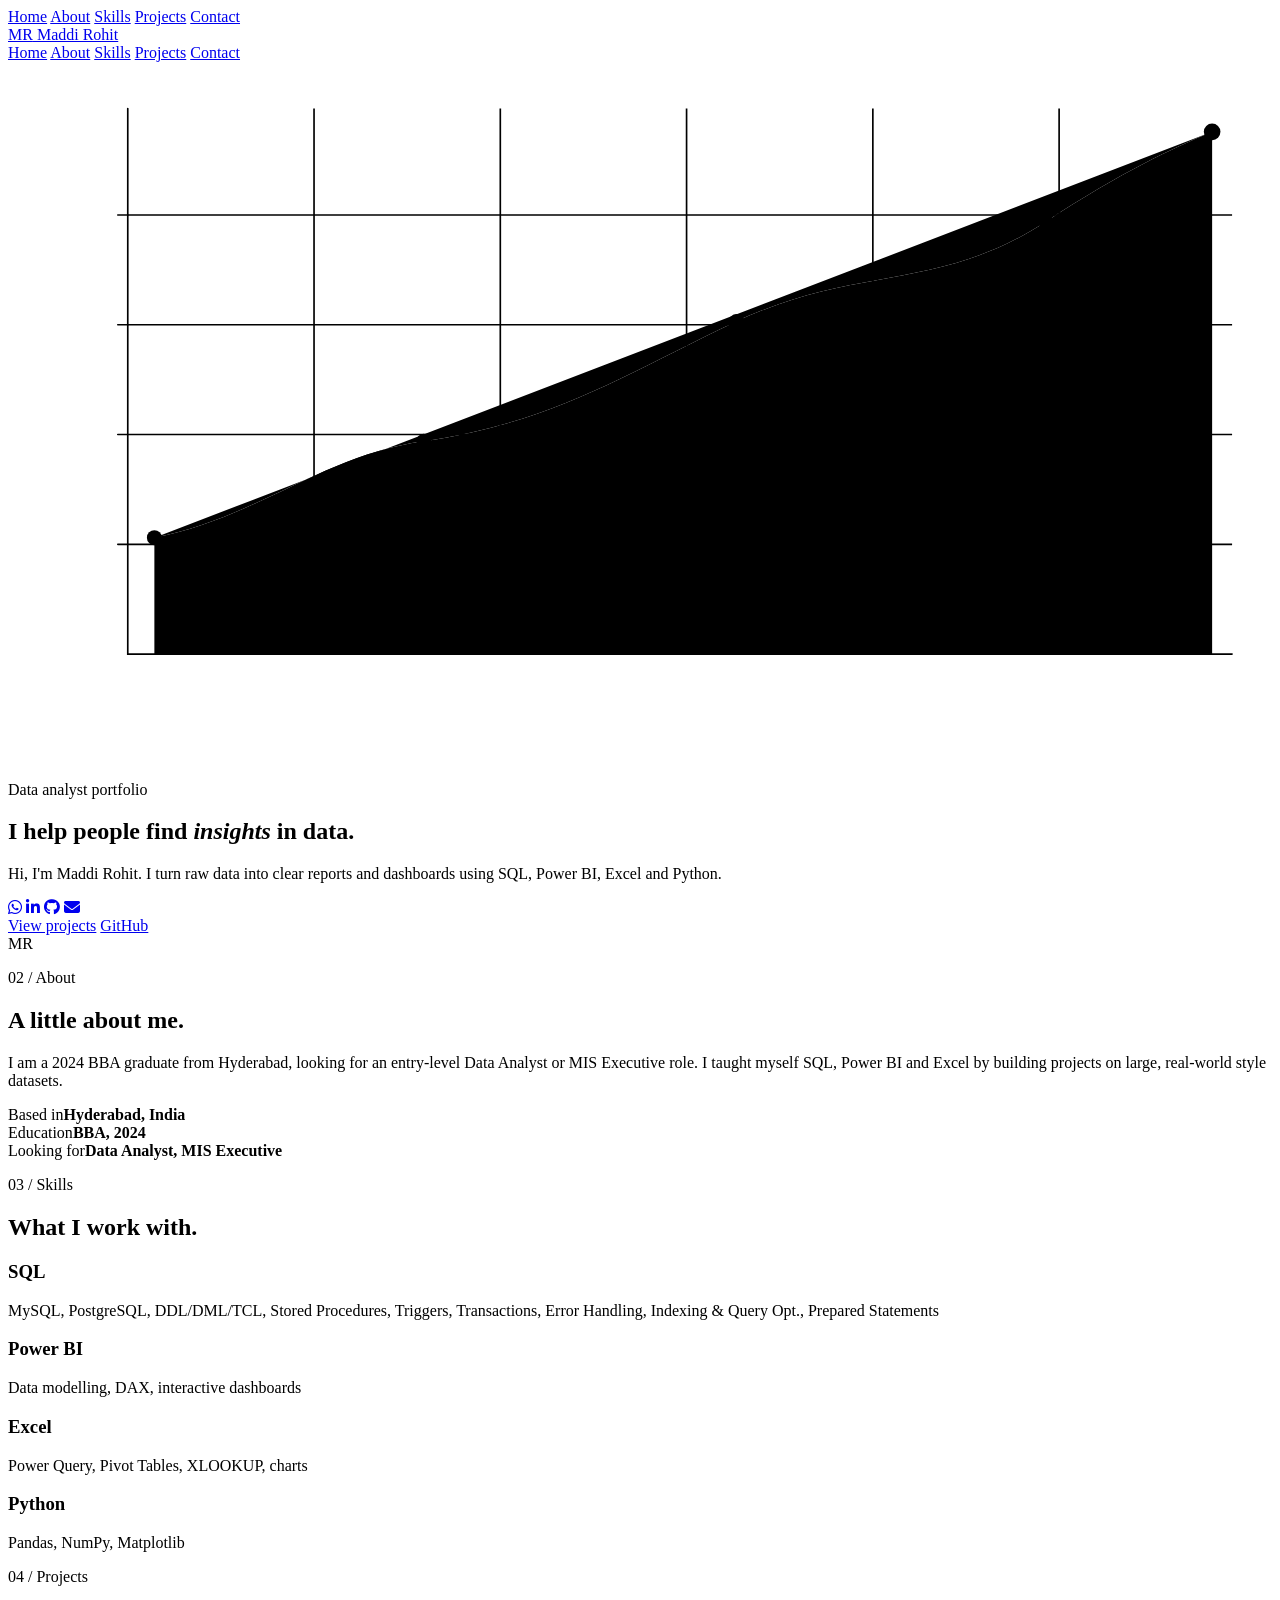
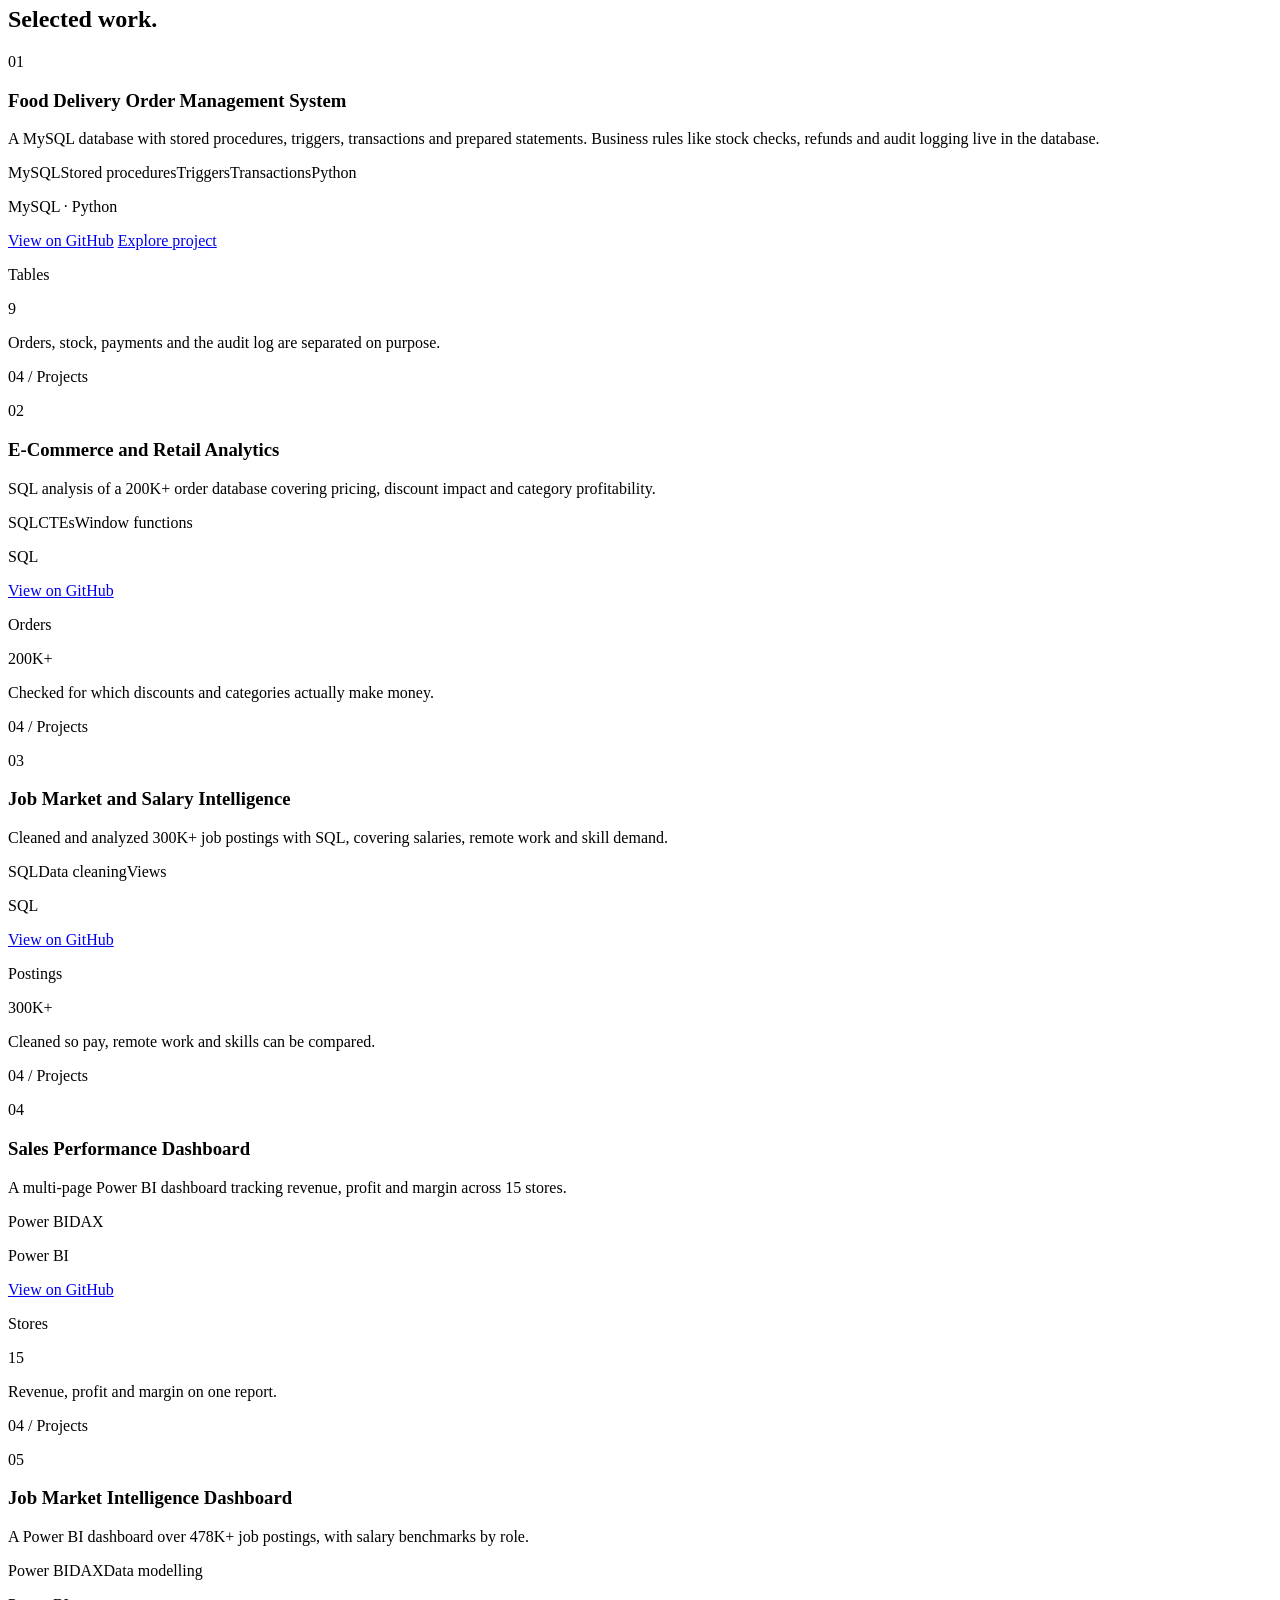
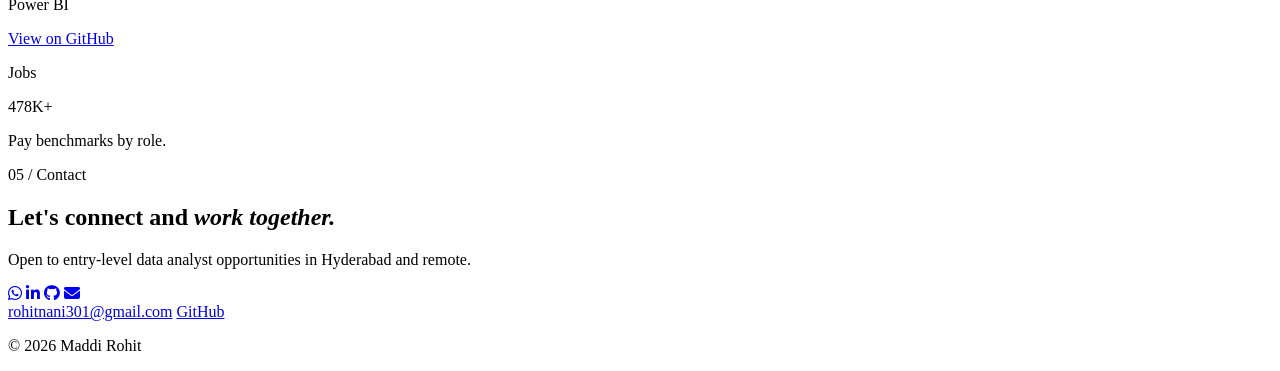
==== index.html @ 1725b799 "Add files via upload" ====
<!DOCTYPE html>
<html lang="en">
<head>
  <meta charset="UTF-8">
  <meta name="viewport" content="width=device-width, initial-scale=1.0">
  <title>Maddi Rohit | Data Analyst</title>
  <meta name="description" content="Portfolio of Maddi Rohit, an entry-level data analyst skilled in SQL, Power BI, Excel and Python.">
  <meta name="theme-color" content="#000000">
  <link rel="preconnect" href="https://fonts.googleapis.com">
  <link rel="preconnect" href="https://fonts.gstatic.com" crossorigin>
  <link href="https://fonts.googleapis.com/css2?family=Fraunces:opsz,wght@9..144,400;9..144,600&family=Inter:wght@400;500;600&family=JetBrains+Mono:wght@400;500&display=swap" rel="stylesheet">
  <link rel="stylesheet" href="https://cdnjs.cloudflare.com/ajax/libs/font-awesome/6.4.0/css/all.min.css">
  <link rel="stylesheet" href="css/style.css">
</head>
<body class="story">

  <div class="progress" id="progress"></div>

  <nav class="side-dots" aria-label="Side Navigation">
    <a href="#home" class="dot-item active"><span class="dot-tooltip">Home</span><span class="dot"></span></a>
    <a href="#about" class="dot-item"><span class="dot-tooltip">About</span><span class="dot"></span></a>
    <a href="#skills" class="dot-item"><span class="dot-tooltip">Skills</span><span class="dot"></span></a>
    <a href="#projects" class="dot-item"><span class="dot-tooltip">Projects</span><span class="dot"></span></a>
    <a href="#contact" class="dot-item"><span class="dot-tooltip">Contact</span><span class="dot"></span></a>
  </nav>

  <header class="site-header">
    <a class="logo" href="#home"><span class="badge">MR</span> Maddi Rohit</a>
    <nav>
      <a href="#home">Home</a>
      <a href="#about">About</a>
      <a href="#skills">Skills</a>
      <a href="#projects">Projects</a>
      <a href="#contact">Contact</a>
    </nav>
  </header>

  <main>

    <section class="section" id="home">
      <div class="content">
        <div class="frame">
   <svg class="home-chart" viewBox="0 0 760 420" preserveAspectRatio="xMaxYMid meet" aria-hidden="true">
  <g class="axis" fill="none" stroke="currentColor" stroke-linecap="round">
    <path d="M72 28V356H736" />
    <path d="M66 92H72M66 158H72M66 224H72M66 290H72" />
  </g>
  <g class="grid" fill="none" stroke="currentColor">
    <path d="M72 92H736M72 158H736M72 224H736M72 290H736" />
    <path d="M184 28V356M296 28V356M408 28V356M520 28V356M632 28V356" />
  </g>
  <g class="plot">
    <path class="area" d="M88 286C150 274 190 236 250 228C330 216 370 188 438 156C510 122 560 138 624 96C670 66 700 52 724 42L724 356H88Z" />
    <path class="line dim" d="M88 318C170 304 230 286 310 260C390 234 450 246 530 206C610 166 670 176 724 148" />
    <path class="line" d="M88 286C150 274 190 236 250 228C330 216 370 188 438 156C510 122 560 138 624 96C670 66 700 52 724 42" />
    <g class="dots">
      <circle cx="88" cy="286" r="4.5" />
      <circle cx="250" cy="228" r="4.5" />
      <circle cx="438" cy="156" r="4.5" />
      <circle cx="624" cy="96" r="4.5" />
      <circle cx="724" cy="42" r="5" />
    </g>
  </g>
</svg>
          <div class="hero">
            <div class="hero-text">
              <p class="pill rise" style="--d:0.1s">Data analyst portfolio</p>
              <h1 class="rise" style="--d:0.25s">I help people find <em>insights</em> in data.</h1>
              <p class="lead rise" style="--d:0.4s">Hi, I'm Maddi Rohit. I turn raw data into clear reports and dashboards using SQL, Power BI, Excel and Python.</p>
              <div class="social-icons-container rise" style="--d:0.46s">
                <a class="social-icon-btn" href="https://wa.me/917675860093" target="_blank" rel="noopener" title="WhatsApp"><i class="fa-brands fa-whatsapp"></i></a>
                <a class="social-icon-btn" href="https://linkedin.com/in/maddi-rohit" target="_blank" rel="noopener" title="LinkedIn"><i class="fa-brands fa-linkedin-in"></i></a>
                <a class="social-icon-btn" href="https://github.com/rohitnani22" target="_blank" rel="noopener" title="GitHub"><i class="fa-brands fa-github"></i></a>
                <a class="social-icon-btn" href="mailto:rohitnani301@gmail.com" title="Email"><i class="fa-solid fa-envelope"></i></a>
              </div>
              <div class="buttons rise" style="--d:0.55s">
                <a class="btn" href="#projects">View projects</a>
                <a class="btn btn-outline" href="https://github.com/rohitnani22" target="_blank" rel="noopener">GitHub</a>
              </div>
            </div>
            <div class="hero-art rise" style="--d:0.4s">
              <div class="ring"></div>
              <div class="avatar">MR</div>
            </div>
          </div>
        </div>
      </div>
    </section>

    <section class="section" id="about">
      <div class="content">
        <div class="frame">
          <p class="label">02 / About</p>
          <h2>A little about me.</h2>
          <p class="about-text">I am a 2024 BBA graduate from Hyderabad, looking for an entry-level Data Analyst or MIS Executive role. I taught myself SQL, Power BI and Excel by building projects on large, real-world style datasets.</p>
          <div class="facts">
            <div class="fact"><span>Based in</span><strong>Hyderabad, India</strong></div>
            <div class="fact"><span>Education</span><strong>BBA, 2024</strong></div>
            <div class="fact"><span>Looking for</span><strong>Data Analyst, MIS Executive</strong></div>
          </div>
        </div>
      </div>
    </section>

    <section class="section" id="skills">
      <div class="content">
        <div class="frame">
          <p class="label">03 / Skills</p>
          <h2>What I work with.</h2>
          <div class="skills-grid">
           <div class="card">
              <h3>SQL</h3>
              <p>MySQL, PostgreSQL, DDL/DML/TCL, Stored Procedures, Triggers, Transactions, Error Handling, Indexing & Query Opt., Prepared Statements</p>
            </div>
            <div class="card">
              <h3>Power BI</h3>
              <p>Data modelling, DAX, interactive dashboards</p>
            </div>
            <div class="card">
              <h3>Excel</h3>
              <p>Power Query, Pivot Tables, XLOOKUP, charts</p>
            </div>
            <div class="card">
              <h3>Python</h3>
              <p>Pandas, NumPy, Matplotlib </p>
            </div>
          </div>
        </div>
      </div>
    </section>
    <section class="section" id="projects" data-nav="projects">
      <div class="content">
        <div class="frame">
          <p class="label">04 / Projects</p>
          <h2>Selected work.</h2>
          <div class="work">
            <article class="project">
              <span class="num">01</span>
              <div class="project-body">
                <h3>Food Delivery Order Management System</h3>
                <p>A MySQL database with stored procedures, triggers, transactions and prepared statements. Business rules like stock checks, refunds and audit logging live in the database.</p>
                <div class="tags"><span>MySQL</span><span>Stored procedures</span><span>Triggers</span><span>Transactions</span><span>Python</span></div>
                <p class="tools">MySQL · Python</p>
                <div class="links">
                  <a class="link-btn" href="https://github.com/rohitnani22/food-delivery-sql" target="_blank" rel="noopener">View on GitHub</a>
                  <a class="link-btn" href="food-delivery.html">Explore project</a>
                </div>
              </div>
            </article>
            <aside class="result">
              <p class="label">Tables</p>
              <p class="stat">9</p>
              <p>Orders, stock, payments and the audit log are separated on purpose.</p>
            </aside>
          </div>
        </div>
      </div>
    </section>

    <section class="section" data-nav="projects">
      <div class="content">
        <div class="frame">
          <p class="label">04 / Projects</p>
          <div class="work">
            <article class="project">
              <span class="num">02</span>
              <div class="project-body">
                <h3>E-Commerce and Retail Analytics</h3>
                <p>SQL analysis of a 200K+ order database covering pricing, discount impact and category profitability.</p>
                <div class="tags"><span>SQL</span><span>CTEs</span><span>Window functions</span></div>
                <p class="tools">SQL</p>
                <div class="links">
                  <a class="link-btn" href="https://github.com/rohitnani22/sql-projects/blob/main/readme1.md" target="_blank" rel="noopener">View on GitHub</a>
                </div>
              </div>
            </article>
            <aside class="result">
              <p class="label">Orders</p>
              <p class="stat">200K+</p>
              <p>Checked for which discounts and categories actually make money.</p>
            </aside>
          </div>
        </div>
      </div>
    </section>

    <section class="section" data-nav="projects">
      <div class="content">
        <div class="frame">
          <p class="label">04 / Projects</p>
          <div class="work">
            <article class="project">
              <span class="num">03</span>
              <div class="project-body">
                <h3>Job Market and Salary Intelligence</h3>
                <p>Cleaned and analyzed 300K+ job postings with SQL, covering salaries, remote work and skill demand.</p>
                <div class="tags"><span>SQL</span><span>Data cleaning</span><span>Views</span></div>
                <p class="tools">SQL</p>
                <div class="links">
                  <a class="link-btn" href="https://github.com/rohitnani22/sql-projects/blob/main/readme1.md#project-3--job-market-sql-analysis" target="_blank" rel="noopener">View on GitHub</a>
                </div>
              </div>
            </article>
            <aside class="result">
              <p class="label">Postings</p>
              <p class="stat">300K+</p>
              <p>Cleaned so pay, remote work and skills can be compared.</p>
            </aside>
          </div>
        </div>
      </div>
    </section>

    <section class="section" data-nav="projects">
      <div class="content">
        <div class="frame">
          <p class="label">04 / Projects</p>
          <div class="work">
            <article class="project">
              <span class="num">04</span>
              <div class="project-body">
                <h3>Sales Performance Dashboard</h3>
                <p>A multi-page Power BI dashboard tracking revenue, profit and margin across 15 stores.</p>
                <div class="tags"><span>Power BI</span><span>DAX</span></div>
                <p class="tools">Power BI</p>
                <div class="links">
                  <a class="link-btn" href="https://github.com/rohitnani22/powerbi-projects/tree/main/retail-sales-dashboard" target="_blank" rel="noopener">View on GitHub</a>
                </div>
              </div>
            </article>
            <aside class="result">
              <p class="label">Stores</p>
              <p class="stat">15</p>
              <p>Revenue, profit and margin on one report.</p>
            </aside>
          </div>
        </div>
      </div>
    </section>

    <section class="section" data-nav="projects">
      <div class="content">
        <div class="frame">
          <p class="label">04 / Projects</p>
          <div class="work">
            <article class="project">
              <span class="num">05</span>
              <div class="project-body">
                <h3>Job Market Intelligence Dashboard</h3>
                <p>A Power BI dashboard over 478K+ job postings, with salary benchmarks by role.</p>
                <div class="tags"><span>Power BI</span><span>DAX</span><span>Data modelling</span></div>
                <p class="tools">Power BI</p>
                <div class="links">
                  <a class="link-btn" href="https://github.com/rohitnani22/powerbi-projects/tree/main/job-market-dashboard" target="_blank" rel="noopener">View on GitHub</a>
                </div>
              </div>
            </article>
            <aside class="result">
              <p class="label">Jobs</p>
              <p class="stat">478K+</p>
              <p>Pay benchmarks by role.</p>
            </aside>
          </div>
        </div>
      </div>
    </section>

    <section class="section" id="contact">
      <div class="content">
        <div class="frame">
          <p class="label">05 / Contact</p>
          <h2 class="big">Let's connect and <em>work together.</em></h2>
          <p class="lead">Open to entry-level data analyst opportunities in Hyderabad and remote.</p>
          <div class="social-icons-container">
            <a class="social-icon-btn" href="https://wa.me/917675860093" target="_blank" rel="noopener" title="WhatsApp"><i class="fa-brands fa-whatsapp"></i></a>
            <a class="social-icon-btn" href="https://linkedin.com/in/maddi-rohit" target="_blank" rel="noopener" title="LinkedIn"><i class="fa-brands fa-linkedin-in"></i></a>
            <a class="social-icon-btn" href="https://github.com/rohitnani22" target="_blank" rel="noopener" title="GitHub"><i class="fa-brands fa-github"></i></a>
            <a class="social-icon-btn" href="mailto:rohitnani301@gmail.com" title="Email"><i class="fa-solid fa-envelope"></i></a>
          </div>
          <div class="buttons">
            <a class="btn" href="mailto:rohitnani301@gmail.com">rohitnani301@gmail.com</a>
            <a class="btn btn-outline" href="https://github.com/rohitnani22" target="_blank" rel="noopener">GitHub</a>
          </div>
          <p class="legal">&copy; 2026 Maddi Rohit</p>
        </div>
      </div>
    </section>

  </main>

  <script src="js/script.js"></script>
</body>
</html>
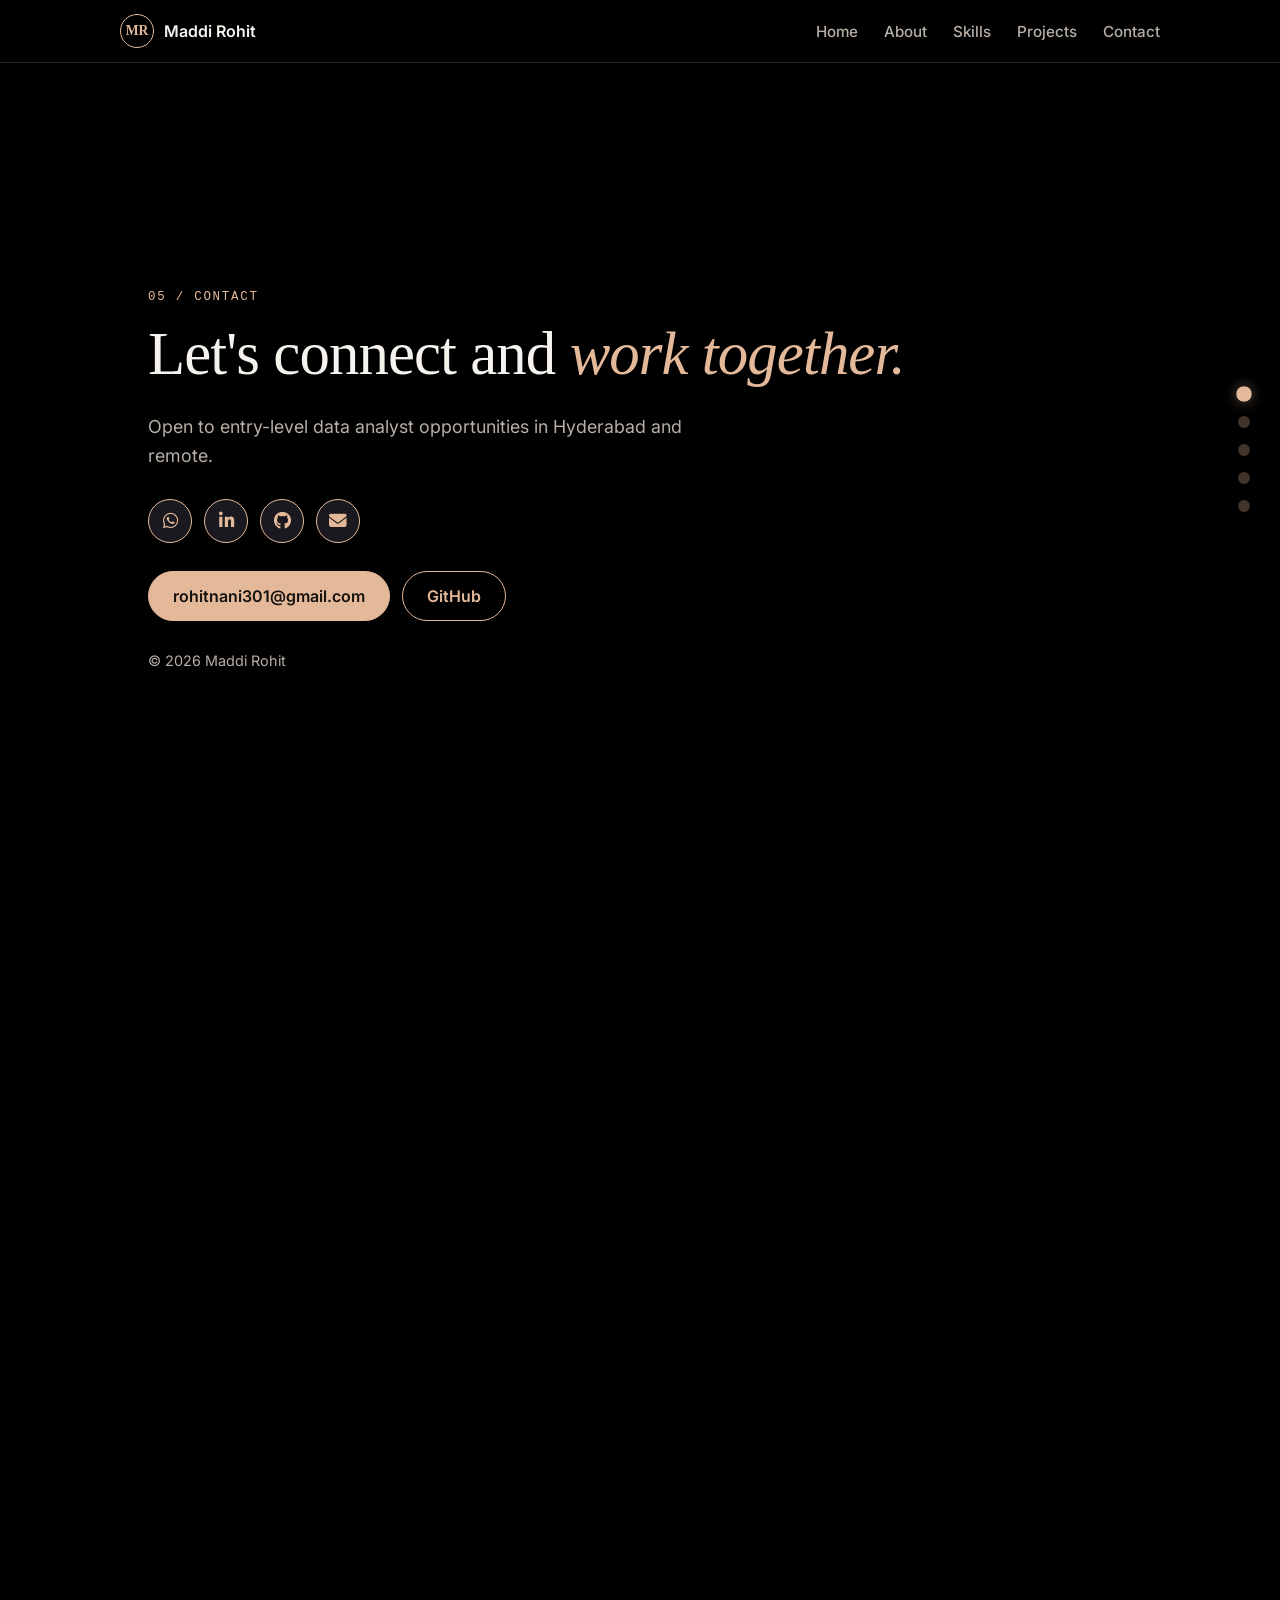
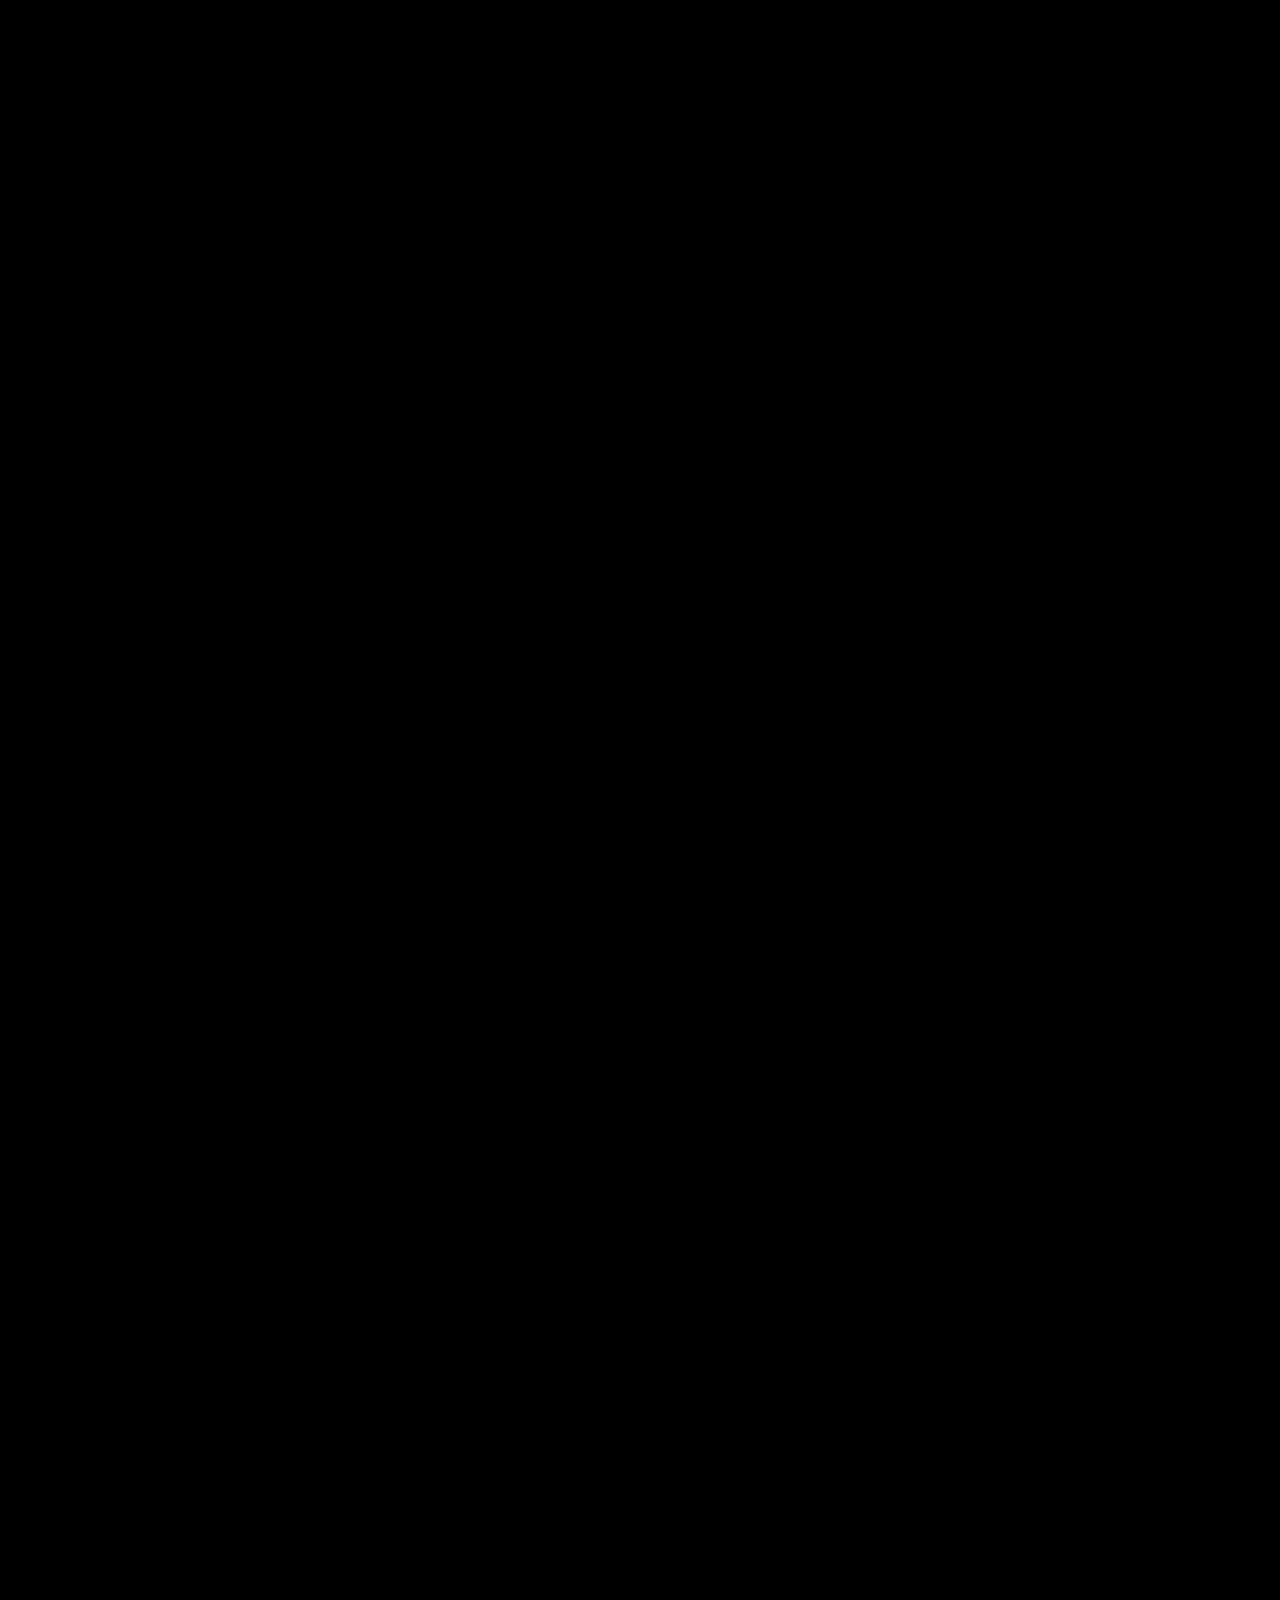
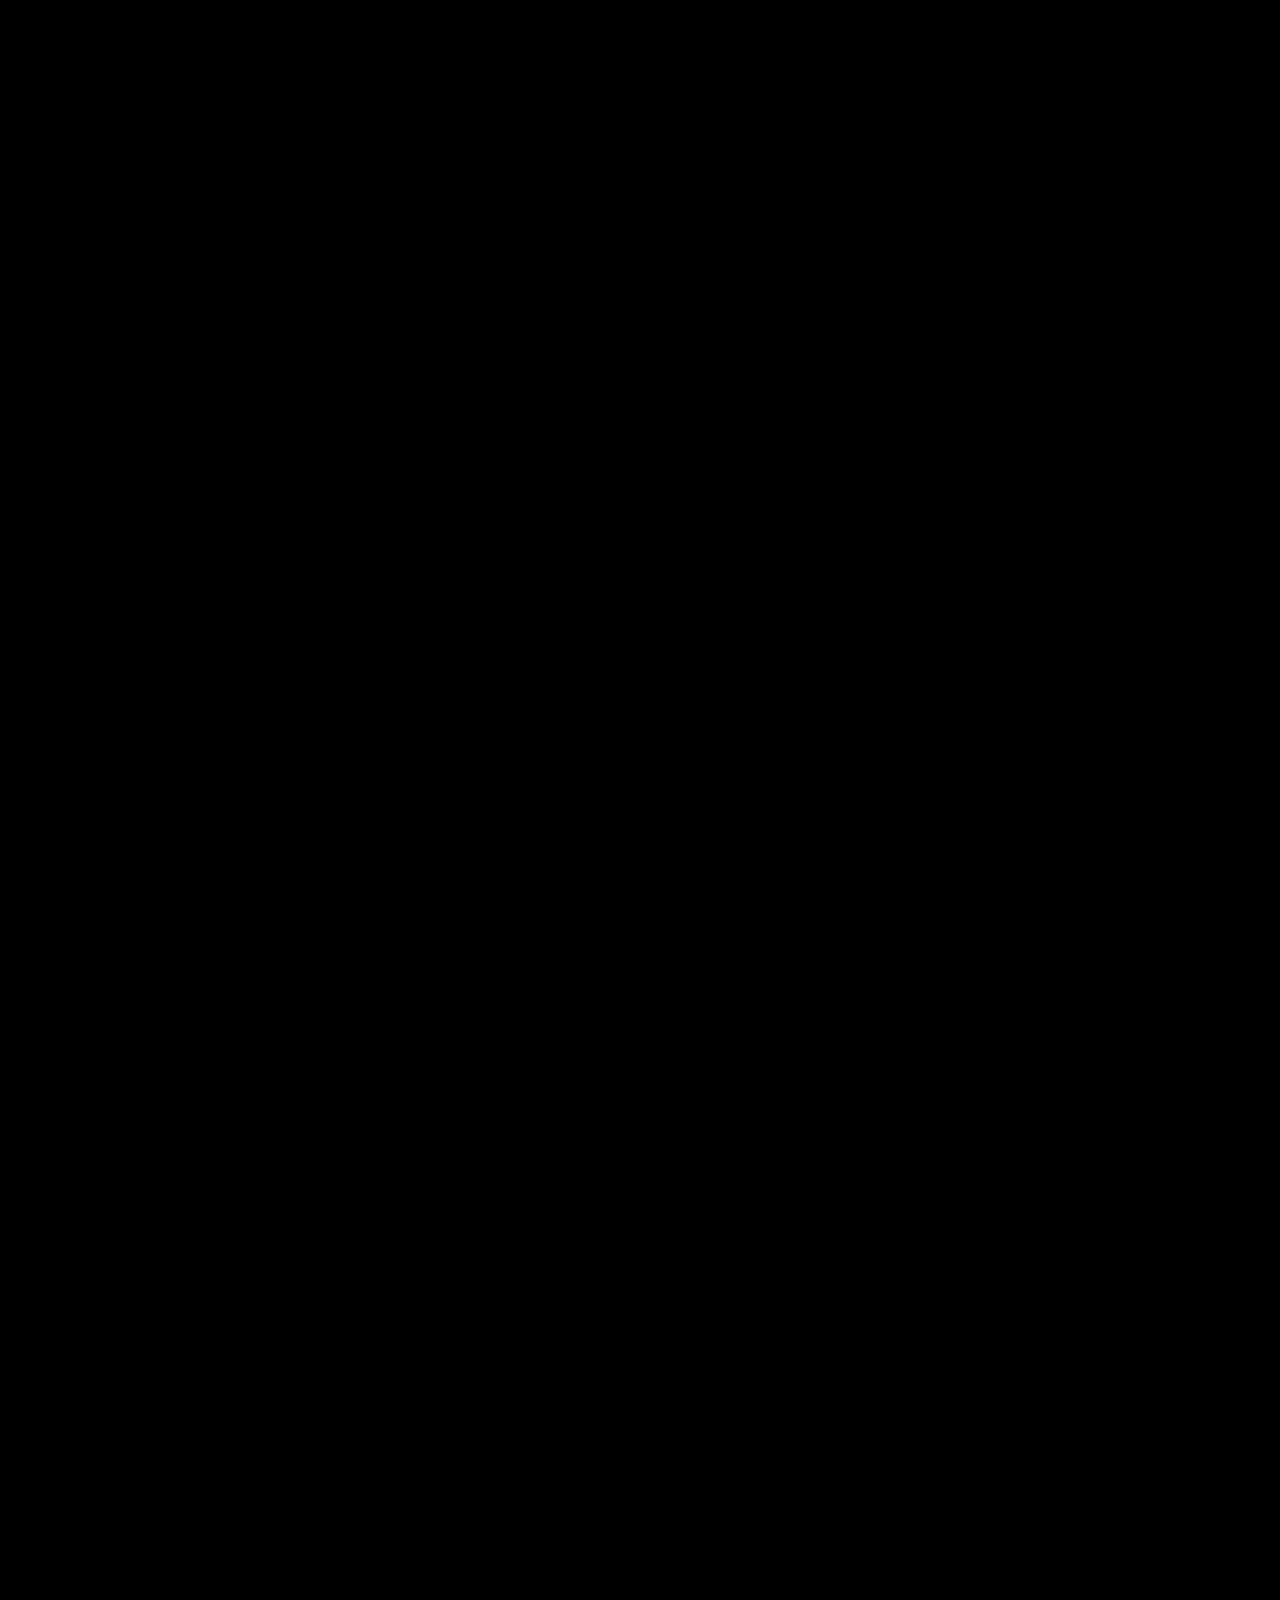
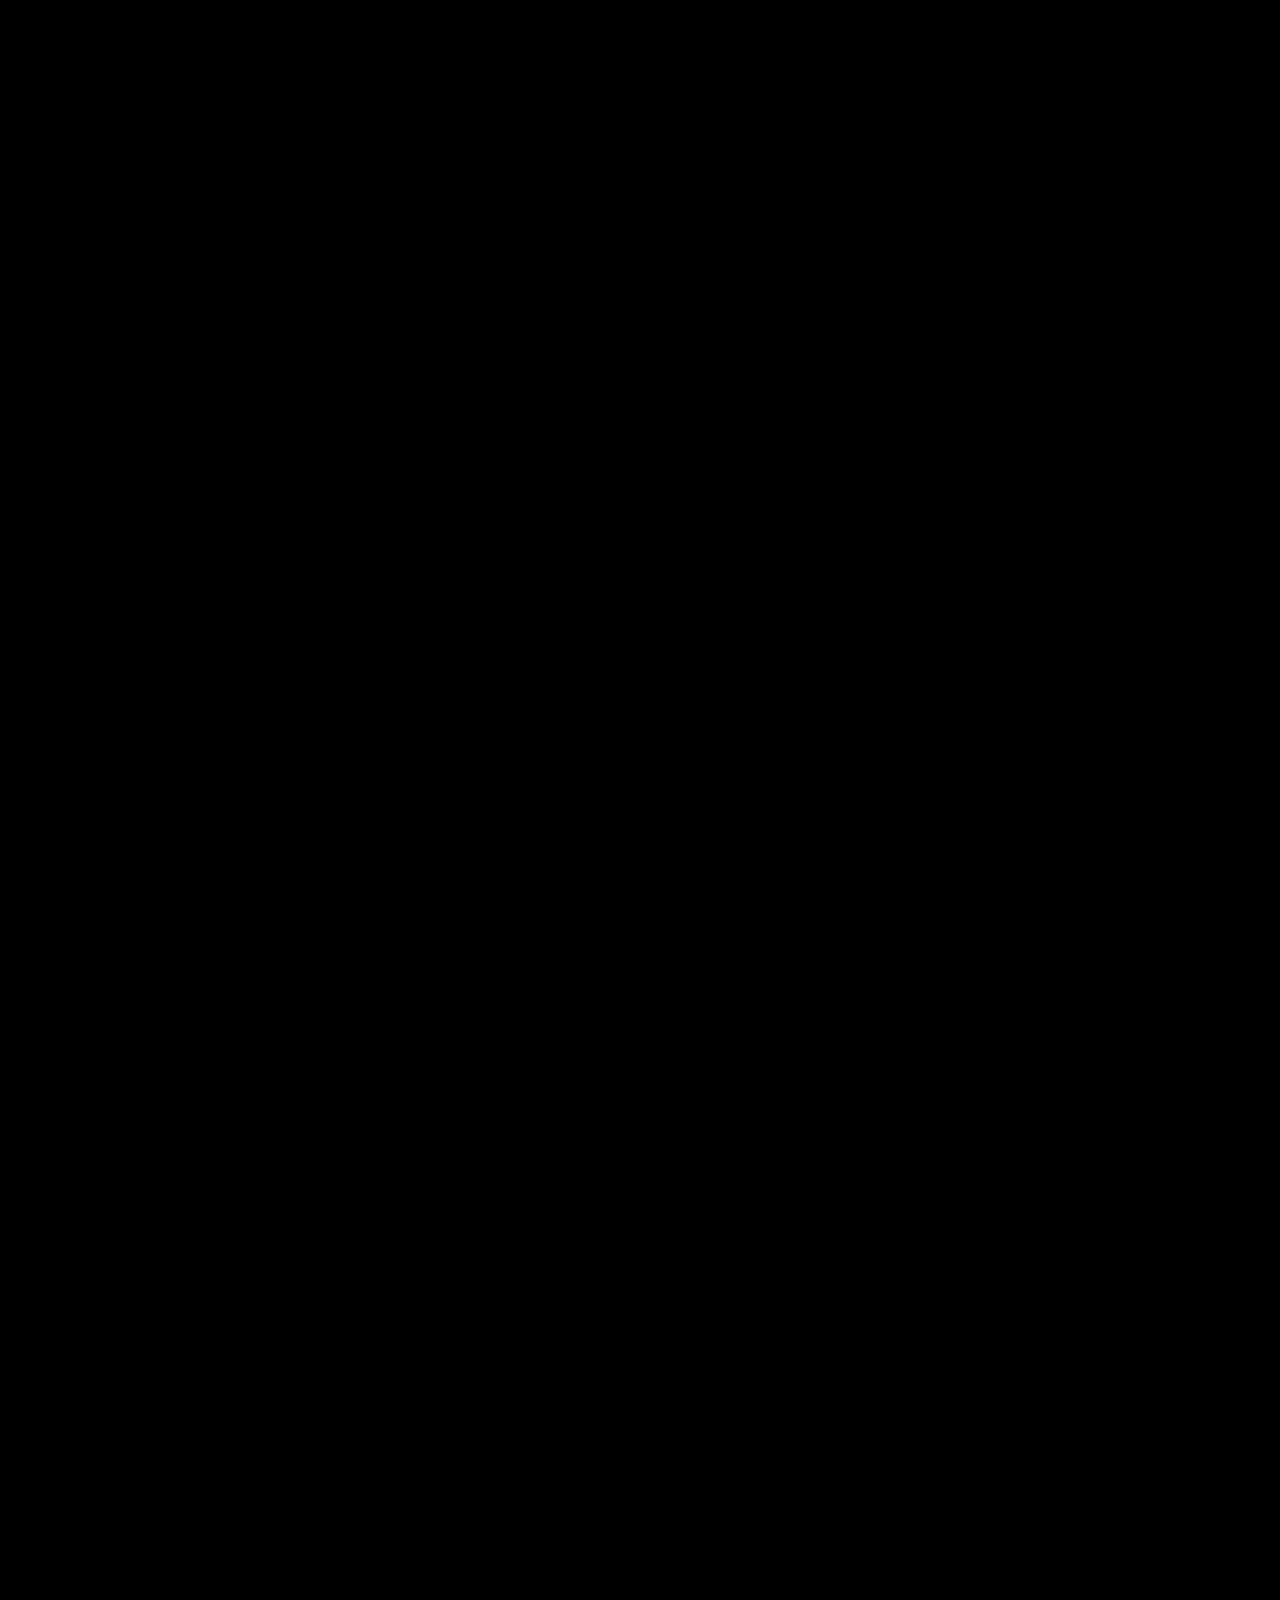
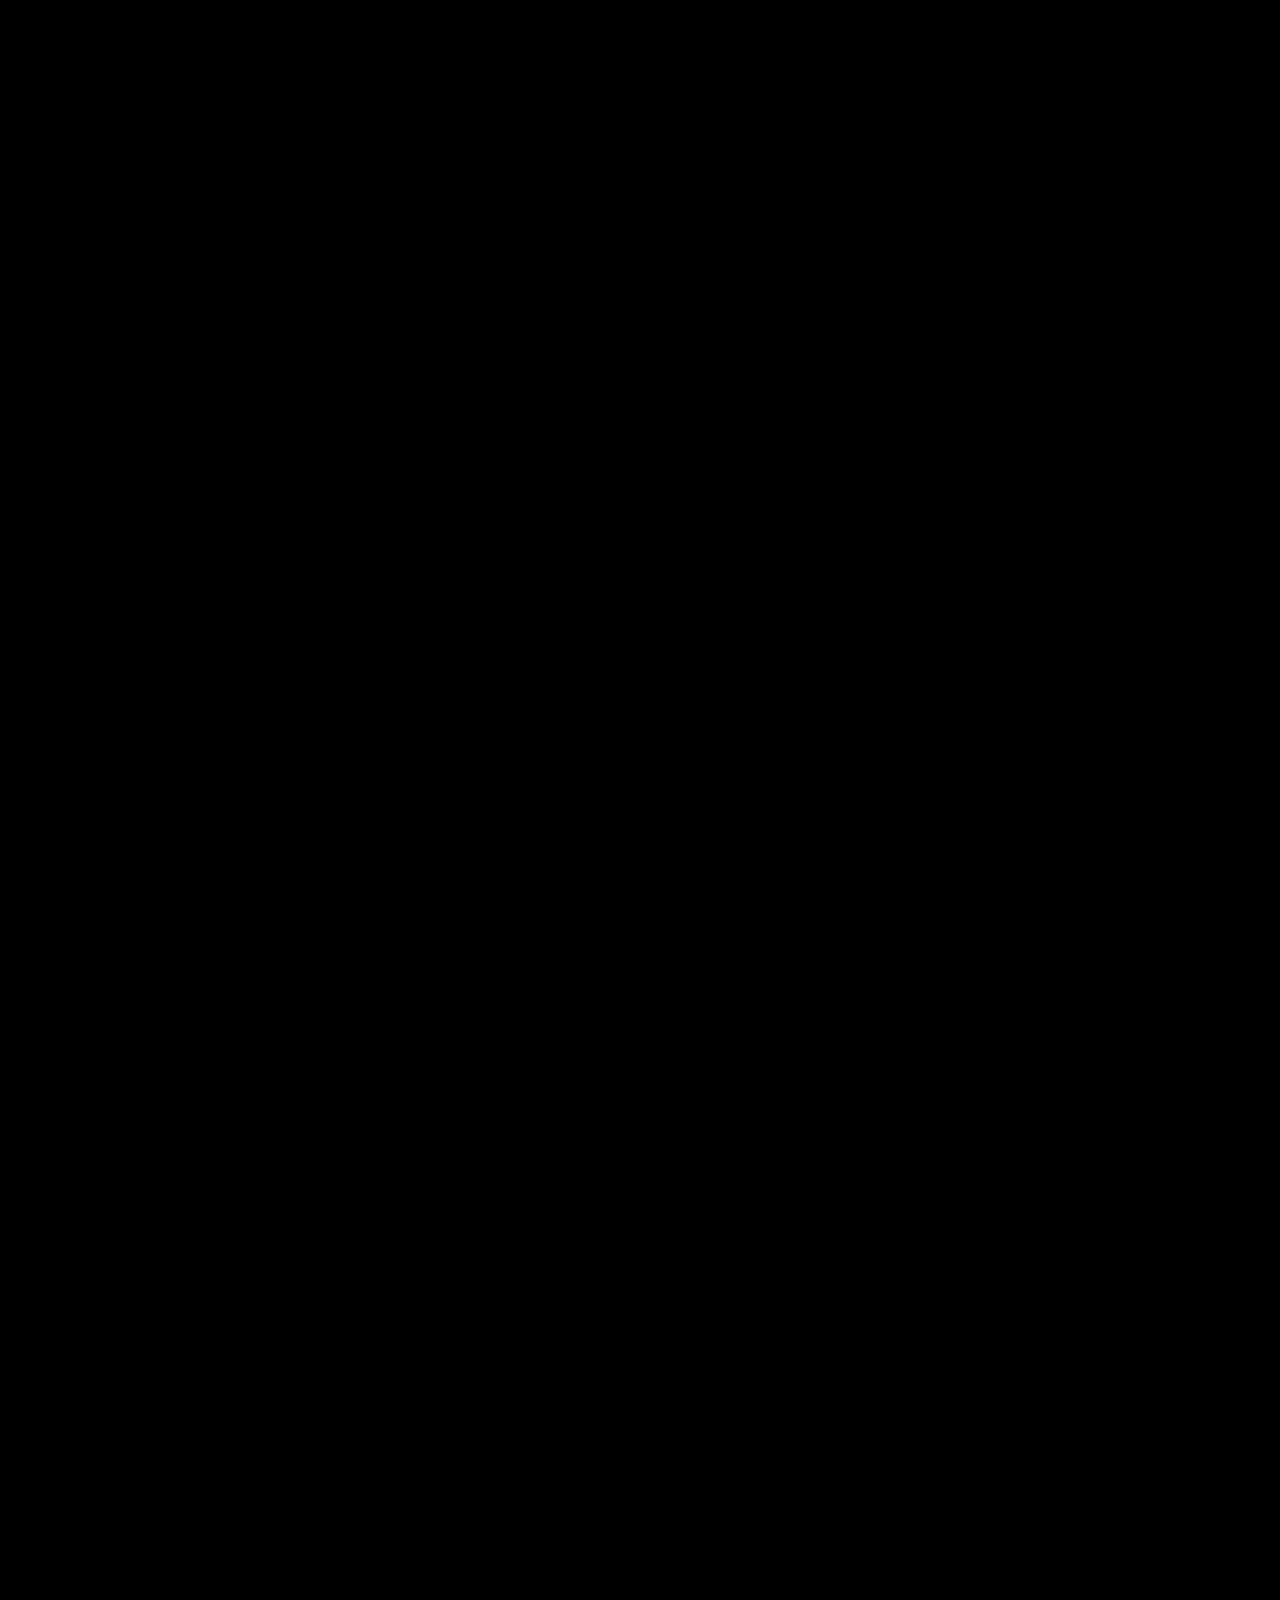
==== commit b78512d1: "Update stylesheet link path in index.html" ====
--- a/index.html
+++ b/index.html
@@ -10,7 +10,7 @@
   <link rel="preconnect" href="https://fonts.gstatic.com" crossorigin>
   <link href="https://fonts.googleapis.com/css2?family=Fraunces:opsz,wght@9..144,400;9..144,600&family=Inter:wght@400;500;600&family=JetBrains+Mono:wght@400;500&display=swap" rel="stylesheet">
   <link rel="stylesheet" href="https://cdnjs.cloudflare.com/ajax/libs/font-awesome/6.4.0/css/all.min.css">
-  <link rel="stylesheet" href="css/style.css">
+  <link rel="stylesheet" href="style.css">
 </head>
 <body class="story">
 
@@ -290,4 +290,4 @@
 
   <script src="js/script.js"></script>
 </body>
-</html>+</html>
--- a/style.css
+++ b/style.css
@@ -0,0 +1,785 @@
+:root {
+  --plum: #000000;
+  --plum-deep: #14110e;
+  --plum-soft: #1a191f;
+  --ink: #f3efe8;
+  --cream: #141318;
+  --peach: #2a2420;
+  --accent: #e4b99a;
+  --text: #f6f3ee;
+  --muted: #b7aea6;
+  --line: rgba(228, 185, 154, 0.18);
+  --serif: "Fraunces", Georgia, "Times New Roman", serif;
+  --sans: "Inter", system-ui, -apple-system, "Segoe UI", Arial, sans-serif;
+  --mono: "JetBrains Mono", ui-monospace, "SFMono-Regular", Consolas, monospace;
+}
+
+* { box-sizing: border-box; }
+
+html {
+  scroll-behavior: smooth;
+  scroll-padding-top: 84px;
+}
+
+body {
+  margin: 0;
+  background: var(--plum);
+  color: var(--text);
+  font-family: var(--sans);
+  line-height: 1.65;
+  overflow-x: hidden;
+}
+
+img, video { max-width: 100%; height: auto; }
+a { color: var(--accent); }
+
+.progress {
+  position: fixed;
+  top: 0;
+  left: 0;
+  z-index: 1000;
+  width: 100%;
+  height: 3px;
+  background: var(--accent);
+  transform: scaleX(0);
+  transform-origin: left;
+}
+
+.side-dots {
+  position: fixed;
+  right: 30px;
+  top: 50%;
+  transform: translateY(-50%);
+  display: flex;
+  flex-direction: column;
+  gap: 16px;
+  z-index: 80;
+}
+
+.dot-item {
+  position: relative;
+  display: flex;
+  align-items: center;
+  justify-content: flex-end;
+  text-decoration: none;
+}
+
+.dot {
+  width: 12px;
+  height: 12px;
+  border-radius: 50%;
+  background: rgba(228, 185, 154, 0.28);
+  transition: all 0.3s ease;
+  border: 2px solid transparent;
+}
+
+.dot-item:hover .dot,
+.dot-item.active .dot {
+  background: var(--accent);
+  transform: scale(1.3);
+  box-shadow: 0 0 10px rgba(228, 185, 154, 0.45);
+}
+
+.dot-tooltip {
+  position: absolute;
+  right: 22px;
+  background: #101014;
+  color: var(--text);
+  padding: 3px 8px;
+  border-radius: 4px;
+  font-family: var(--mono);
+  font-size: 0.72rem;
+  white-space: nowrap;
+  opacity: 0;
+  pointer-events: none;
+  transform: translateX(10px);
+  transition: all 0.3s ease;
+  border: 1px solid var(--line);
+}
+
+.dot-item:hover .dot-tooltip { opacity: 1; transform: translateX(0); }
+
+.site-header {
+  position: sticky;
+  top: 0;
+  z-index: 40;
+  display: flex;
+  flex-wrap: wrap;
+  justify-content: space-between;
+  align-items: center;
+  gap: 8px 24px;
+  padding: 14px max(20px, calc((100% - 1040px) / 2));
+  background: rgba(0, 0, 0, 0.82);
+  backdrop-filter: blur(12px);
+  border-bottom: 1px solid var(--line);
+}
+
+.logo {
+  display: flex;
+  align-items: center;
+  gap: 10px;
+  color: var(--text);
+  font-weight: 600;
+  text-decoration: none;
+}
+
+.badge {
+  display: inline-grid;
+  place-items: center;
+  width: 34px;
+  height: 34px;
+  border: 1.5px solid var(--accent);
+  border-radius: 50%;
+  color: var(--accent);
+  font-family: var(--serif);
+  font-size: 0.85rem;
+}
+
+.site-header nav a {
+  position: relative;
+  margin-left: 22px;
+  padding: 4px 0;
+  color: var(--muted);
+  font-size: 0.95rem;
+  font-weight: 500;
+  text-decoration: none;
+  transition: color 0.25s;
+}
+
+.site-header nav a::after {
+  content: "";
+  position: absolute;
+  left: 0;
+  bottom: 0;
+  width: 100%;
+  height: 1.5px;
+  background: var(--accent);
+  transform: scaleX(0);
+  transform-origin: left;
+  transition: transform 0.3s ease;
+}
+
+.site-header nav a:hover,
+.site-header nav a.active { color: var(--text); }
+
+.site-header nav a:hover::after,
+.site-header nav a.active::after { transform: scaleX(1); }
+
+main {
+  max-width: 1040px;
+  margin: 0 auto;
+  padding: 0 20px;
+}
+
+section { padding: 80px 0; }
+
+footer {
+  padding: 36px 20px;
+  border-top: 1px solid var(--line);
+  color: var(--muted);
+  text-align: center;
+  font-size: 0.9rem;
+}
+
+h1, h2, h3 {
+  font-family: var(--serif);
+  font-weight: 400;
+  letter-spacing: -0.015em;
+}
+
+h1 {
+  margin: 0 0 20px;
+  font-size: clamp(2.4rem, 6.5vw, 4.4rem);
+  line-height: 1.06;
+}
+
+h2 {
+  margin: 0 0 24px;
+  font-size: clamp(1.9rem, 4.5vw, 2.8rem);
+  line-height: 1.12;
+}
+
+h2.big { font-size: clamp(2.2rem, 6vw, 3.8rem); }
+h3 { margin: 0 0 8px; font-size: 1.35rem; }
+em { font-style: italic; color: var(--accent); }
+
+.label {
+  margin: 0 0 12px;
+  color: var(--accent);
+  font-family: var(--mono);
+  font-size: 0.78rem;
+  letter-spacing: 0.14em;
+  text-transform: uppercase;
+}
+
+.lead {
+  max-width: 34rem;
+  margin: 0 0 8px;
+  color: var(--muted);
+  font-size: 1.12rem;
+}
+
+.about-text {
+  max-width: 44rem;
+  color: var(--muted);
+  font-size: 1.08rem;
+}
+
+.legal {
+  margin: 28px 0 0;
+  color: var(--muted);
+  font-size: 0.9rem;
+}
+
+.hero {
+  display: grid;
+  grid-template-columns: 1.4fr 1fr;
+  align-items: center;
+  gap: 40px;
+}
+
+.pill {
+  display: inline-block;
+  margin: 0 0 20px;
+  padding: 6px 14px;
+  border: 1.5px solid var(--accent);
+  border-radius: 999px;
+  color: var(--accent);
+  font-family: var(--mono);
+  font-size: 0.78rem;
+  letter-spacing: 0.1em;
+  text-transform: uppercase;
+}
+
+.buttons {
+  display: flex;
+  flex-wrap: wrap;
+  gap: 12px;
+  margin-top: 28px;
+}
+
+.btn {
+  position: relative;
+  display: inline-block;
+  overflow: hidden;
+  padding: 11px 24px;
+  border: 1.5px solid var(--accent);
+  border-radius: 999px;
+  background: var(--accent);
+  color: var(--plum-deep);
+  font-weight: 600;
+  text-decoration: none;
+  z-index: 1;
+  transition: transform 0.25s, background 0.25s, color 0.25s;
+}
+
+.btn::before,
+.btn::after {
+  content: "";
+  position: absolute;
+  left: 0;
+  width: 0;
+  height: 2px;
+  background: var(--plum-deep);
+  pointer-events: none;
+  transition: width 0.35s ease;
+}
+
+.btn::before { top: 0; }
+.btn::after { bottom: 0; }
+.btn:hover { transform: translateY(-3px); background: #f3e6da; }
+.btn:hover::before,
+.btn:hover::after { width: 100%; }
+
+.btn-outline {
+  background: linear-gradient(var(--accent), var(--accent)) no-repeat left / 0% 100%;
+  color: var(--accent);
+  transition: background-size 0.35s ease, color 0.35s ease, transform 0.25s;
+}
+
+.btn-outline::before,
+.btn-outline::after { background: var(--accent); }
+
+.btn-outline:hover {
+  background: linear-gradient(var(--accent), var(--accent)) no-repeat left / 100% 100%;
+  color: var(--plum-deep);
+}
+
+.btn-outline:hover::before,
+.btn-outline:hover::after { background: var(--plum-deep); }
+
+.social-icons-container {
+  display: flex;
+  gap: 12px;
+  margin-top: 20px;
+}
+
+.social-icon-btn {
+  display: grid;
+  place-items: center;
+  width: 44px;
+  height: 44px;
+  border: 1.5px solid var(--accent);
+  border-radius: 50%;
+  background: var(--plum-soft);
+  color: var(--accent);
+  font-size: 1.1rem;
+  text-decoration: none;
+  transition: transform 0.25s, background 0.25s, color 0.25s, box-shadow 0.25s;
+}
+
+.social-icon-btn:hover {
+  transform: translateY(-3px);
+  background: var(--accent);
+  color: var(--plum-deep);
+  box-shadow: 0 10px 20px rgba(0, 0, 0, 0.25);
+}
+
+.hero-art {
+  position: relative;
+  display: grid;
+  place-items: center;
+  min-height: 260px;
+}
+
+.ring {
+  position: absolute;
+  width: 250px;
+  height: 250px;
+  border: 1.5px dashed var(--accent);
+  border-radius: 50%;
+  opacity: 0.55;
+  animation: spin 40s linear infinite;
+}
+
+.avatar {
+  display: grid;
+  place-items: center;
+  width: 190px;
+  height: 190px;
+  border: 1.5px solid var(--accent);
+  border-radius: 50%;
+  background: radial-gradient(circle at 35% 30%, #2a2420, #0e0d11 70%);
+  color: var(--accent);
+  font-family: var(--serif);
+  font-size: 3.6rem;
+  box-shadow: 0 24px 50px rgba(0, 0, 0, 0.35);
+  animation: float 6s ease-in-out infinite;
+}
+
+.facts {
+  display: grid;
+  grid-template-columns: repeat(auto-fit, minmax(180px, 1fr));
+  gap: 16px;
+  margin-top: 28px;
+}
+
+.fact { padding: 16px 0; border-top: 1px solid var(--line); }
+
+.fact span {
+  display: block;
+  color: var(--accent);
+  font-family: var(--mono);
+  font-size: 0.74rem;
+  letter-spacing: 0.12em;
+  text-transform: uppercase;
+}
+
+.fact strong { font-weight: 500; }
+
+.skills-grid {
+  display: grid;
+  grid-template-columns: repeat(auto-fit, minmax(200px, 1fr));
+  gap: 16px;
+}
+
+.card {
+  padding: 18px;
+  border: 1px solid var(--line);
+  border-radius: 18px;
+  background: var(--plum-soft);
+  transition: transform 0.3s ease, border-color 0.3s, box-shadow 0.3s;
+}
+
+.card:hover {
+  transform: translateY(-6px);
+  border-color: var(--accent);
+  box-shadow: 0 18px 40px rgba(0, 0, 0, 0.28);
+}
+
+.card p { margin: 0; color: var(--muted); font-size: 0.95rem; }
+
+.project {
+  display: grid;
+  grid-template-columns: 72px 1fr;
+  gap: 20px;
+  margin: 0;
+  padding: 28px;
+  border: 1px solid var(--line);
+  border-radius: 22px;
+  background: var(--cream);
+  color: var(--text);
+  transition: transform 0.3s ease, box-shadow 0.3s ease, border-color 0.3s;
+}
+
+.project:hover {
+  transform: translateY(-5px);
+  border-color: var(--accent);
+  box-shadow: 0 22px 48px rgba(0, 0, 0, 0.35);
+}
+
+.num {
+  color: rgba(228, 185, 154, 0.35);
+  font-family: var(--serif);
+  font-size: 3rem;
+  line-height: 1;
+}
+
+.project h3,
+.project p,
+.project em { color: var(--text); }
+.project p { margin: 0 0 12px; }
+.project em { color: var(--accent); }
+
+.tags { display: flex; flex-wrap: wrap; gap: 8px; }
+
+.tags span {
+  padding: 4px 12px;
+  border-radius: 999px;
+  background: var(--peach);
+  color: var(--accent);
+  font-family: var(--mono);
+  font-size: 0.74rem;
+}
+
+.links {
+  display: flex;
+  flex-wrap: wrap;
+  gap: 10px;
+  margin-top: 14px;
+}
+
+.link-btn {
+  display: inline-block;
+  padding: 8px 18px;
+  border: 1.5px solid var(--accent);
+  border-radius: 999px;
+  color: var(--accent);
+  font-size: 0.92rem;
+  font-weight: 600;
+  text-decoration: none;
+  transition: background 0.25s, color 0.25s;
+}
+
+.link-btn:hover { background: var(--accent); color: var(--plum-deep); }
+
+.back {
+  display: inline-block;
+  margin-bottom: 18px;
+  color: var(--accent);
+  font-family: var(--mono);
+  font-size: 0.78rem;
+  letter-spacing: 0.08em;
+  text-transform: uppercase;
+  text-decoration: none;
+}
+
+section.page-intro { padding: 36px 0 12px; }
+section.detail { padding: 12px 0 20px; }
+
+.detail-block {
+  padding: 28px;
+  border: 1px solid var(--line);
+  border-radius: 22px;
+  background: var(--cream);
+  color: var(--text);
+}
+
+.detail-block h2 { margin-bottom: 16px; color: var(--text); }
+.detail-block .label { color: var(--accent); }
+
+.erd-doc { overflow-x: auto; color: var(--text); }
+.erd-doc h2,
+.erd-doc h3,
+.erd-doc h4 { color: var(--text); margin: 1.1em 0 0.4em; }
+.erd-doc p { margin: 0 0 12px; }
+.erd-doc ul { margin: 0 0 12px; padding-left: 1.2em; }
+.erd-doc a { color: var(--accent); }
+.erd-doc code {
+  padding: 1px 5px;
+  border-radius: 6px;
+  background: var(--peach);
+  color: var(--accent);
+  font-family: var(--mono);
+  font-size: 0.84em;
+}
+.erd-doc pre {
+  overflow-x: auto;
+  padding: 16px;
+  border-radius: 12px;
+  background: #070708;
+  color: var(--text);
+}
+.erd-doc pre code { padding: 0; background: none; color: inherit; }
+.erd-doc table { width: 100%; border-collapse: collapse; font-size: 0.92rem; }
+.erd-doc th,
+.erd-doc td {
+  padding: 8px 10px;
+  border-bottom: 1px solid var(--line);
+  text-align: left;
+  vertical-align: top;
+}
+.erd-doc img,
+.erd-doc .mermaid { display: block; max-width: 100%; }
+.erd-doc .mermaid { display: flex; justify-content: center; }
+
+figcaption { margin-top: 8px; color: var(--muted); font-size: 0.85rem; }
+
+.demo-grid video,
+video.demo {
+  display: block;
+  width: 100%;
+  border: 0;
+  border-radius: 12px;
+  background: #120d10;
+}
+
+.rise {
+  opacity: 0;
+  animation: rise 0.8s ease forwards;
+  animation-delay: var(--d, 0s);
+}
+
+.js .reveal {
+  opacity: 0;
+  transform: translateY(26px);
+  transition: opacity 0.7s ease, transform 0.7s ease;
+  transition-delay: var(--d, 0s);
+}
+
+.js .reveal.visible { opacity: 1; transform: none; }
+.js .card.reveal.visible:hover { transform: translateY(-6px); }
+.js .project.reveal.visible:hover { transform: translateY(-5px); }
+
+@keyframes rise {
+  from { opacity: 0; transform: translateY(26px); }
+  to { opacity: 1; transform: none; }
+}
+
+@keyframes float {
+  0%, 100% { transform: translateY(0); }
+  50% { transform: translateY(-12px); }
+}
+
+@keyframes spin { to { transform: rotate(360deg); } }
+
+@keyframes blink {
+  0%, 100% {
+    filter: blur(0.5rem) contrast(4);
+    opacity: 0;
+    visibility: hidden;
+  }
+  50% {
+    filter: blur(0) contrast(1);
+    opacity: 1;
+    visibility: visible;
+  }
+}
+
+@keyframes blink-first {
+  0%, 45% {
+    filter: blur(0) contrast(1);
+    opacity: 1;
+    visibility: visible;
+  }
+  100% {
+    filter: blur(0.5rem) contrast(4);
+    opacity: 0;
+    visibility: hidden;
+  }
+}
+
+@keyframes blink-last {
+  0% {
+    filter: blur(0.5rem) contrast(4);
+    opacity: 0;
+    visibility: hidden;
+  }
+  55%, 100% {
+    filter: blur(0) contrast(1);
+    opacity: 1;
+    visibility: visible;
+  }
+}
+
+html:has(body.story) {
+  scroll-snap-type: y mandatory;
+  scroll-padding-top: 0;
+}
+
+body.story main {
+  max-width: none;
+  padding: 0;
+}
+
+body.story .site-header {
+  position: fixed;
+  top: 0;
+  left: 0;
+  right: 0;
+}
+
+body.story .section {
+  height: 100dvh;
+  padding: 0;
+  scroll-snap-align: start;
+  scroll-snap-stop: always;
+  view-timeline: --section;
+}
+
+body.story .content {
+  position: fixed;
+  inset: 0;
+  z-index: 1;
+  overflow: auto;
+  background: #000000;
+  animation: blink ease-in-out both;
+  animation-timeline: --section;
+}
+
+body.story .section:first-child .content { animation-name: blink-first; }
+body.story .section:last-child .content { animation-name: blink-last; }
+
+body.story .frame {
+  height: 100%;
+  max-width: 1040px;
+  margin: 0 auto;
+  padding: 96px 78px 36px 28px;
+  display: flex;
+  flex-direction: column;
+  justify-content: center;
+}
+
+@media (max-width: 760px) {
+  .hero { grid-template-columns: 1fr; }
+  .hero-art { order: -1; min-height: 210px; }
+  .ring { width: 200px; height: 200px; }
+  .avatar { width: 148px; height: 148px; font-size: 2.7rem; }
+  .project { grid-template-columns: 1fr; gap: 6px; padding: 22px; }
+  .site-header nav a { margin-left: 14px; font-size: 0.88rem; }
+  section { padding: 56px 0; }
+  .side-dots { display: none; }
+  body.story .frame { padding: 88px 20px 28px; }
+}
+
+@supports not (animation-timeline: view()) {
+  html:has(body.story) { scroll-snap-type: none; }
+  body.story .section { height: auto; padding: 72px 0; }
+  body.story .content {
+    position: static;
+    overflow: visible;
+    animation: none;
+    opacity: 1;
+    filter: none;
+    visibility: visible;
+  }
+}
+
+@media (prefers-reduced-motion: reduce) {
+  html { scroll-behavior: auto; }
+  html:has(body.story) { scroll-snap-type: none; }
+  *, *::before, *::after { animation: none !important; transition: none !important; }
+  .rise, .js .reveal { opacity: 1; transform: none; }
+  body.story .section { height: auto; padding: 72px 0; }
+  body.story .content {
+    position: static;
+    overflow: visible;
+    opacity: 1;
+    filter: none;
+    visibility: visible;
+  }
+}
+.work {
+  display: grid;
+  grid-template-columns: 1.2fr 0.8fr;
+  gap: 36px;
+  align-items: center;
+}
+
+.result .label { margin-bottom: 8px; }
+
+.stat {
+  margin: 0;
+  font-family: var(--serif);
+  font-weight: 400;
+  font-size: clamp(4.4rem, 9vw, 7.2rem);
+  line-height: 0.88;
+  letter-spacing: -0.04em;
+  color: var(--accent);
+}
+
+.result p:last-child {
+  max-width: 16rem;
+  margin: 12px 0 0;
+  color: var(--muted);
+}
+
+.tools {
+  margin: 12px 0 0;
+  color: var(--muted);
+  font-family: var(--mono);
+  font-size: 0.74rem;
+  letter-spacing: 0.08em;
+  text-transform: uppercase;
+}
+
+@media (max-width: 760px) {
+  .work { grid-template-columns: 1fr; gap: 18px; }
+  .stat { font-size: 4.2rem; }
+}
+body.story #home .frame { position: relative; }
+
+body.story #home .frame { position: relative; }
+
+.home-chart {
+  position: absolute;
+  right: 0;
+  top: 54%;
+  width: min(520px, 46%);
+  height: auto;
+  color: var(--accent);
+  transform: translateY(-46%);
+  pointer-events: none;
+}
+
+.home-chart .axis { stroke-width: 1.75; opacity: 0.75; }
+.home-chart .grid { stroke-width: 1; opacity: 0.28; }
+
+.home-chart .plot { clip-path: inset(100% 0 0 0); }
+.home-chart.is-in .plot {
+  animation: climb 1.25s cubic-bezier(0.16, 1, 0.3, 1) forwards;
+}
+
+.home-chart .area { fill: currentColor; opacity: 0.14; }
+.home-chart .line {
+  fill: none;
+  stroke: currentColor;
+  stroke-width: 3;
+  stroke-linecap: round;
+  stroke-linejoin: round;
+}
+.home-chart .dim { stroke-width: 2; opacity: 0.45; }
+.home-chart .dots { fill: currentColor; }
+
+@keyframes climb {
+  from { clip-path: inset(100% 0 0 0); }
+  to { clip-path: inset(0 0 0 0); }
+}
+
+@media (max-width: 760px) {
+  .home-chart { display: none; }
+}
+
+@media (prefers-reduced-motion: reduce) {
+  .home-chart .plot { clip-path: none; }
+}
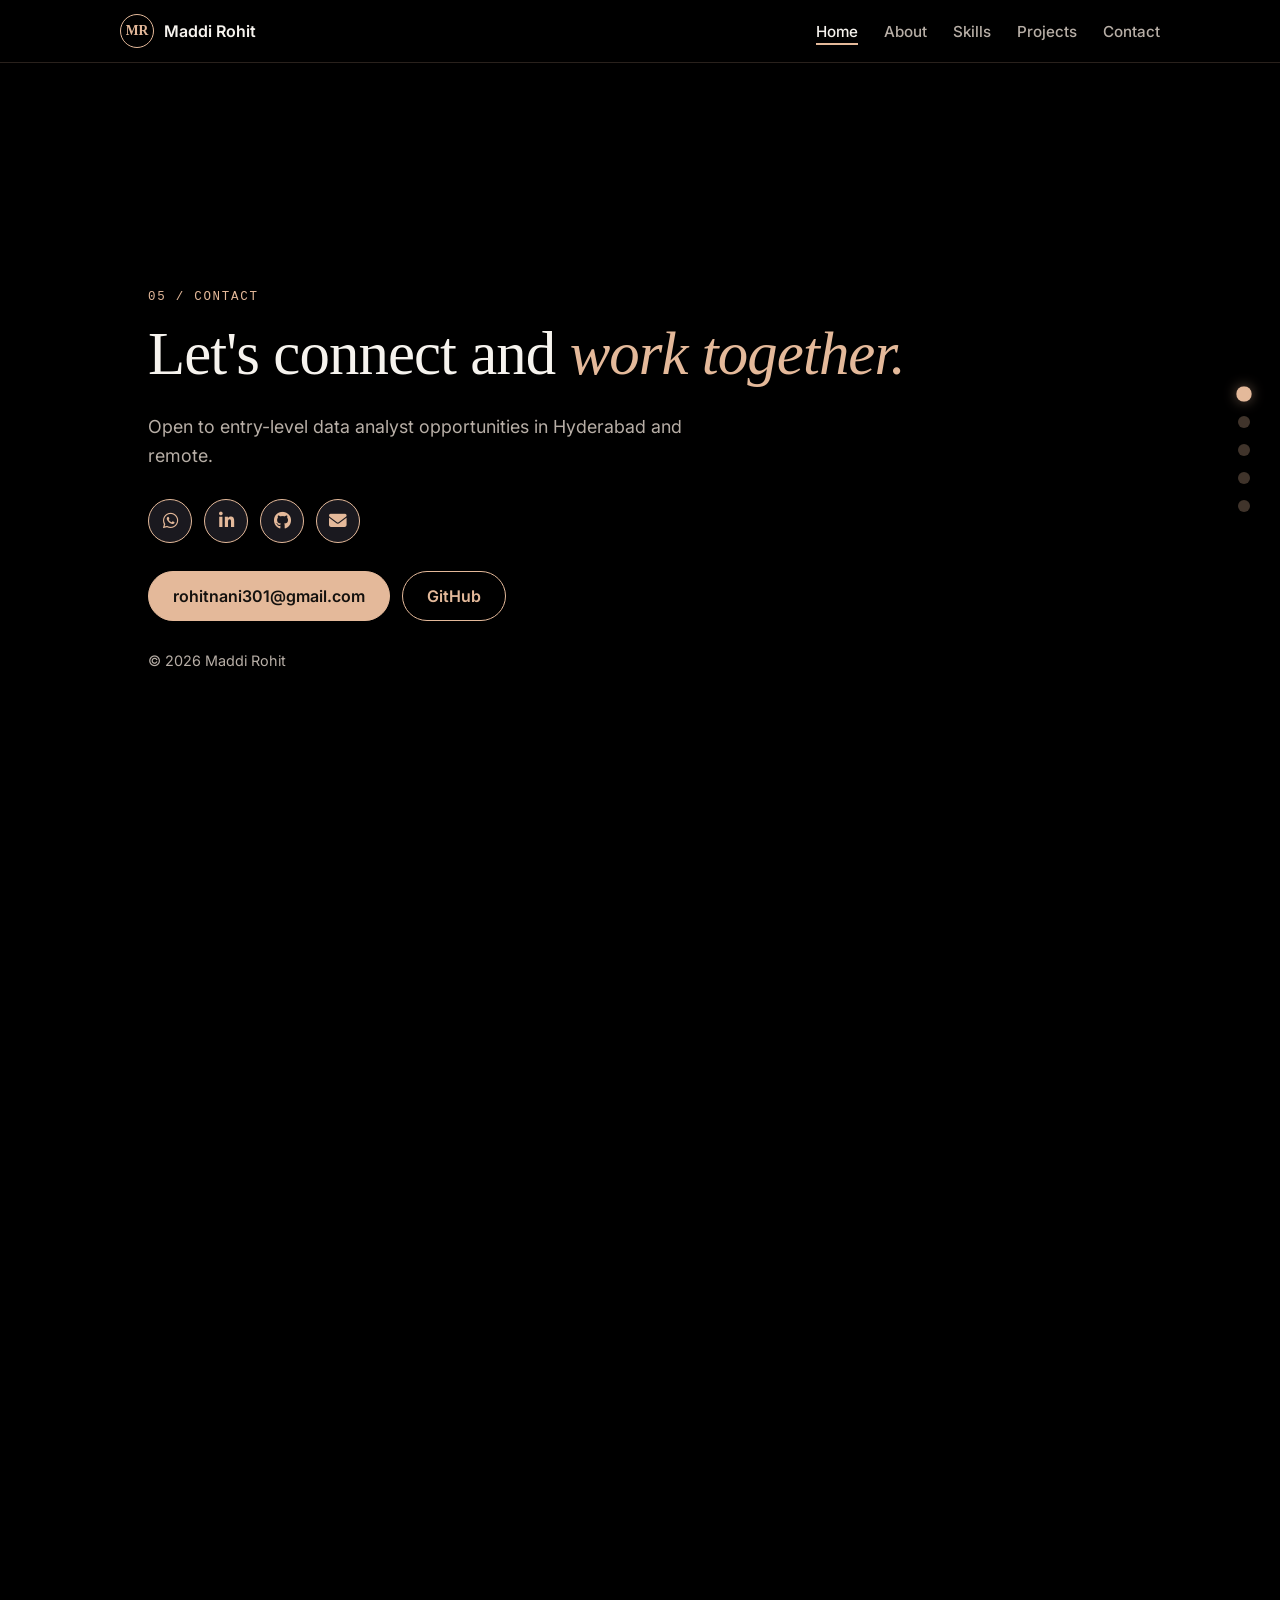
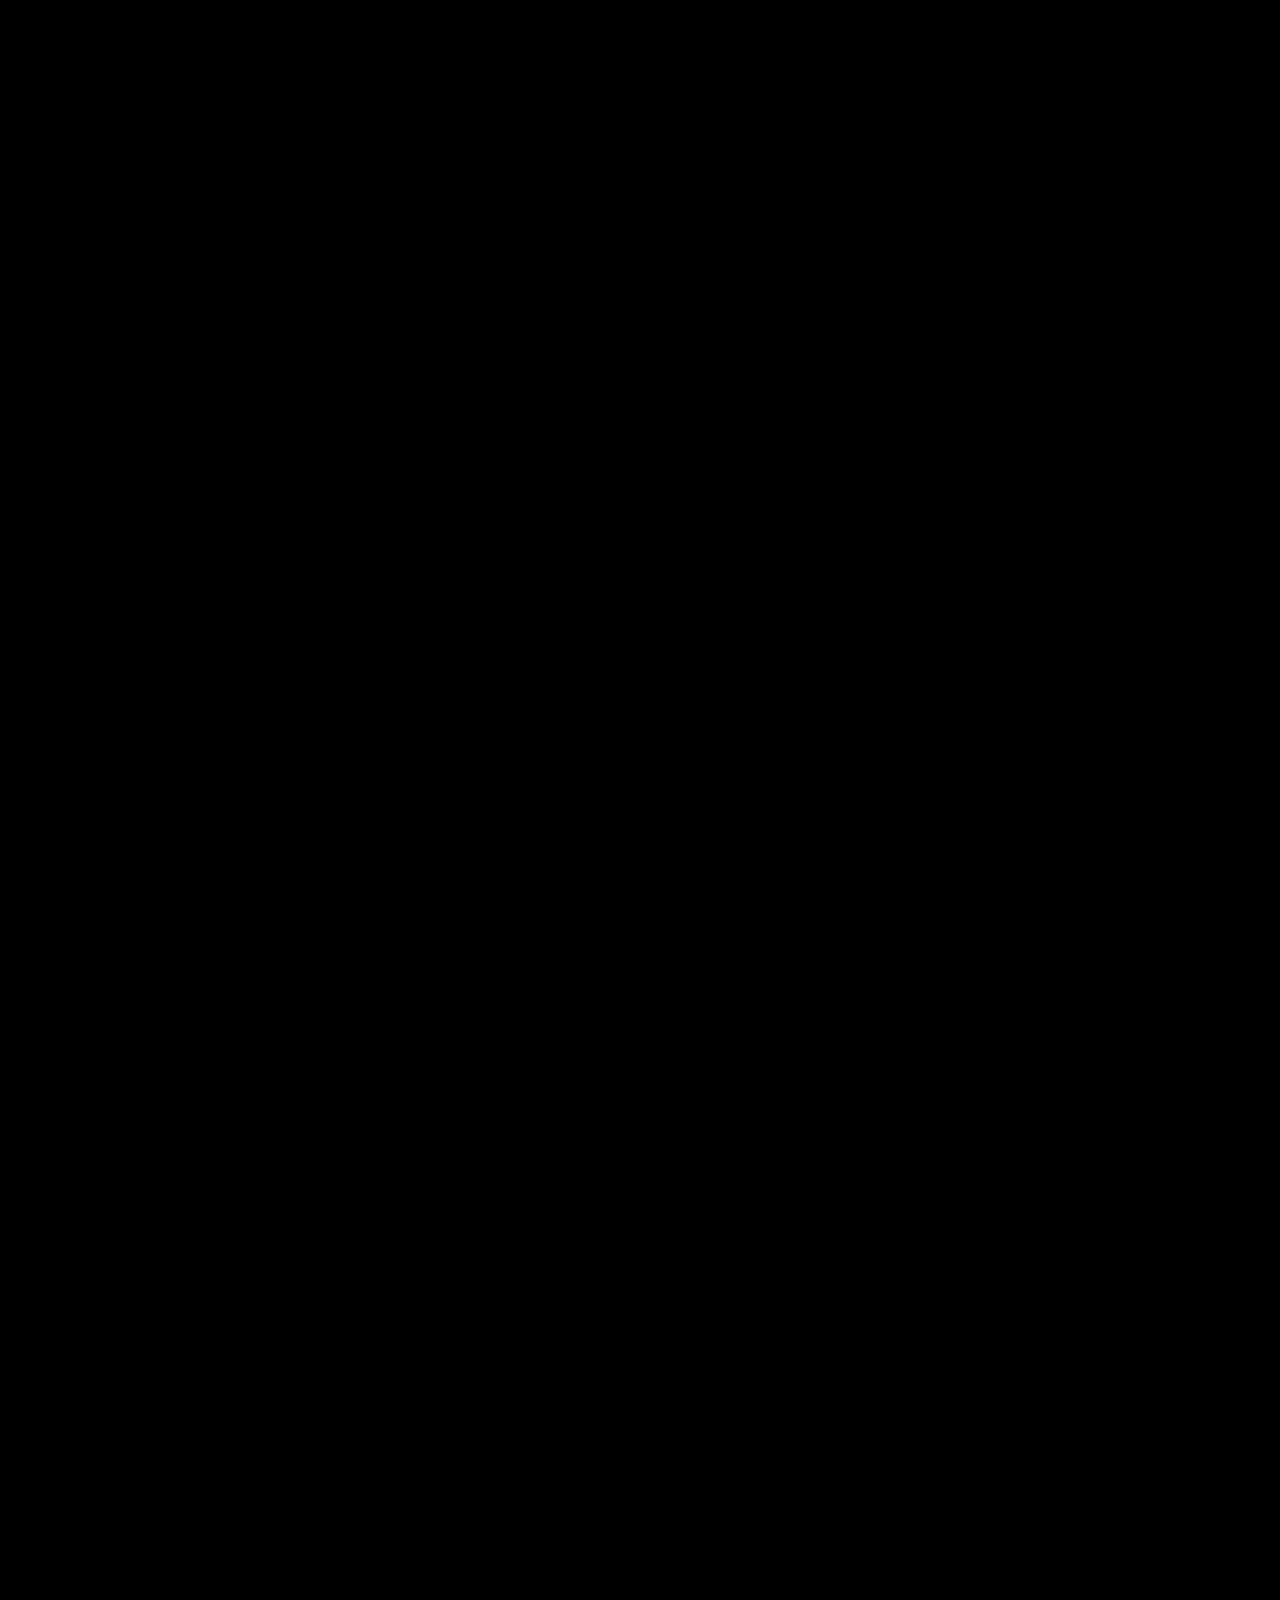
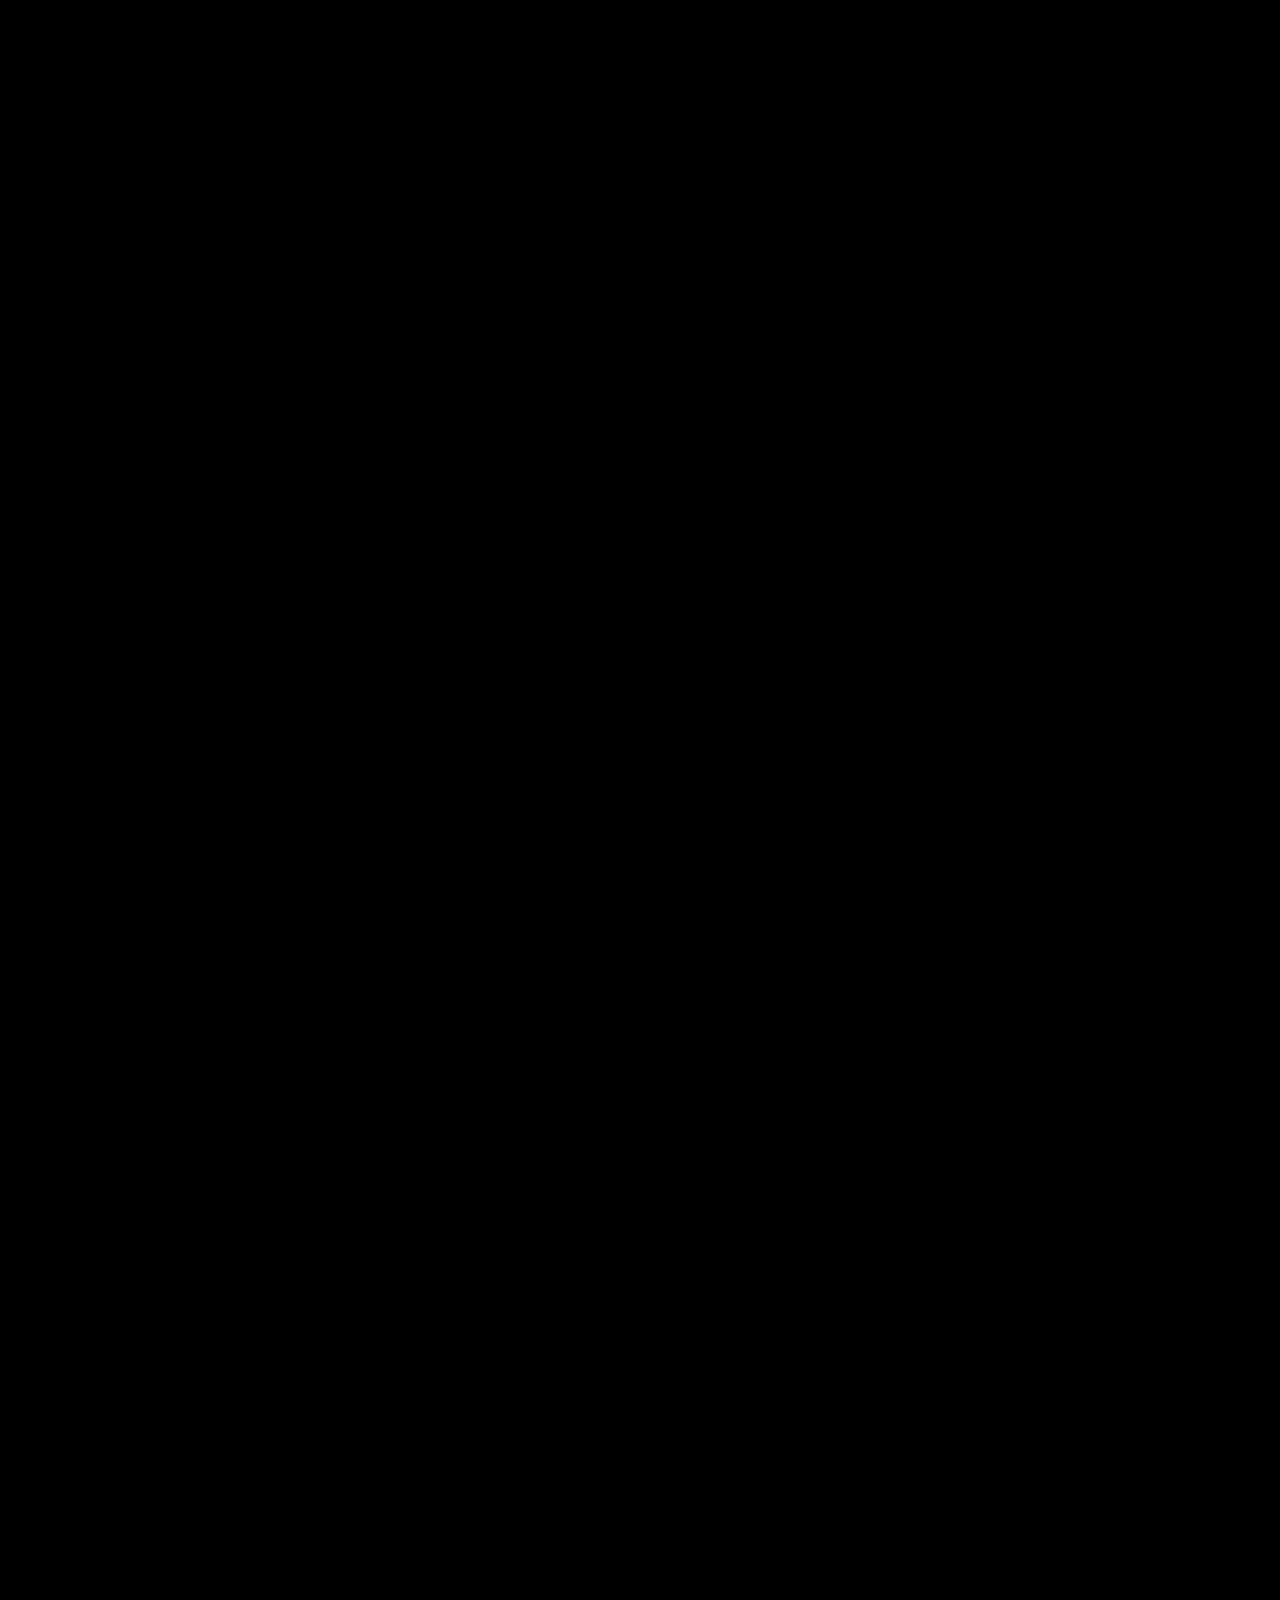
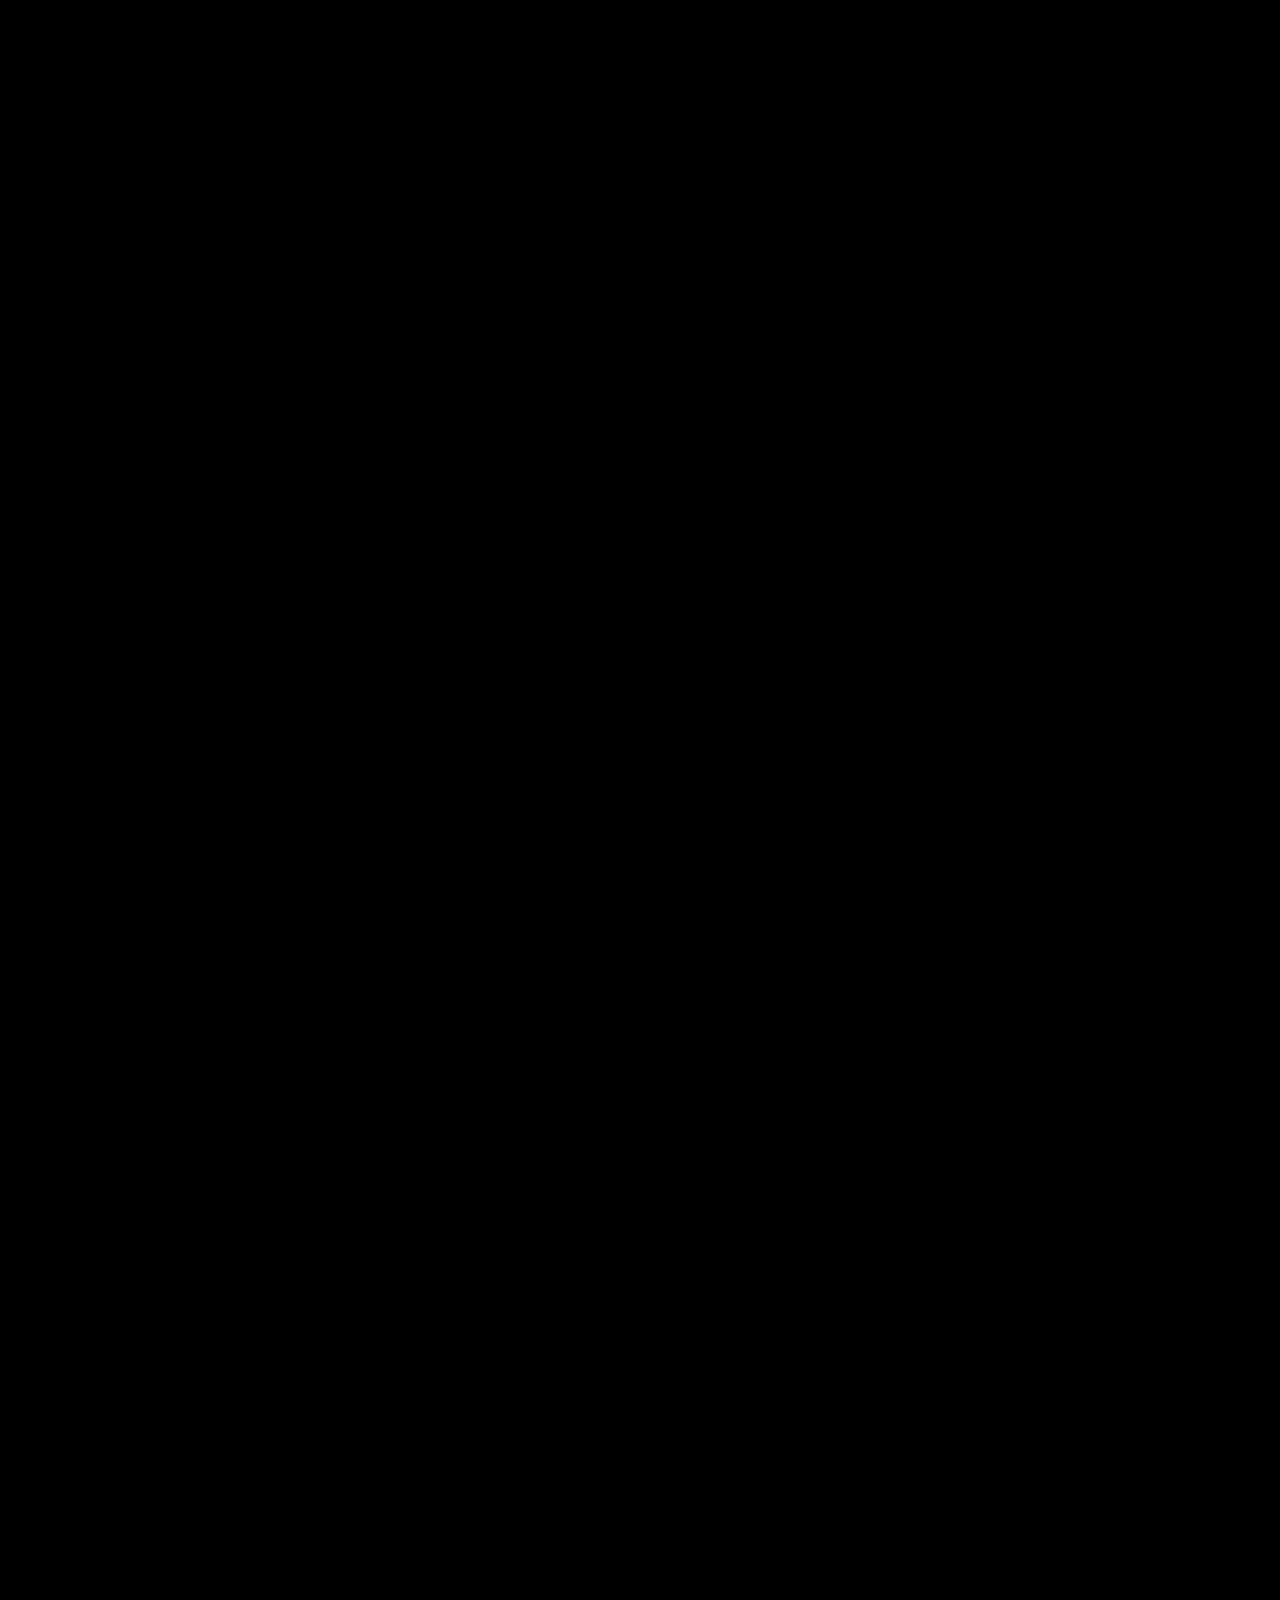
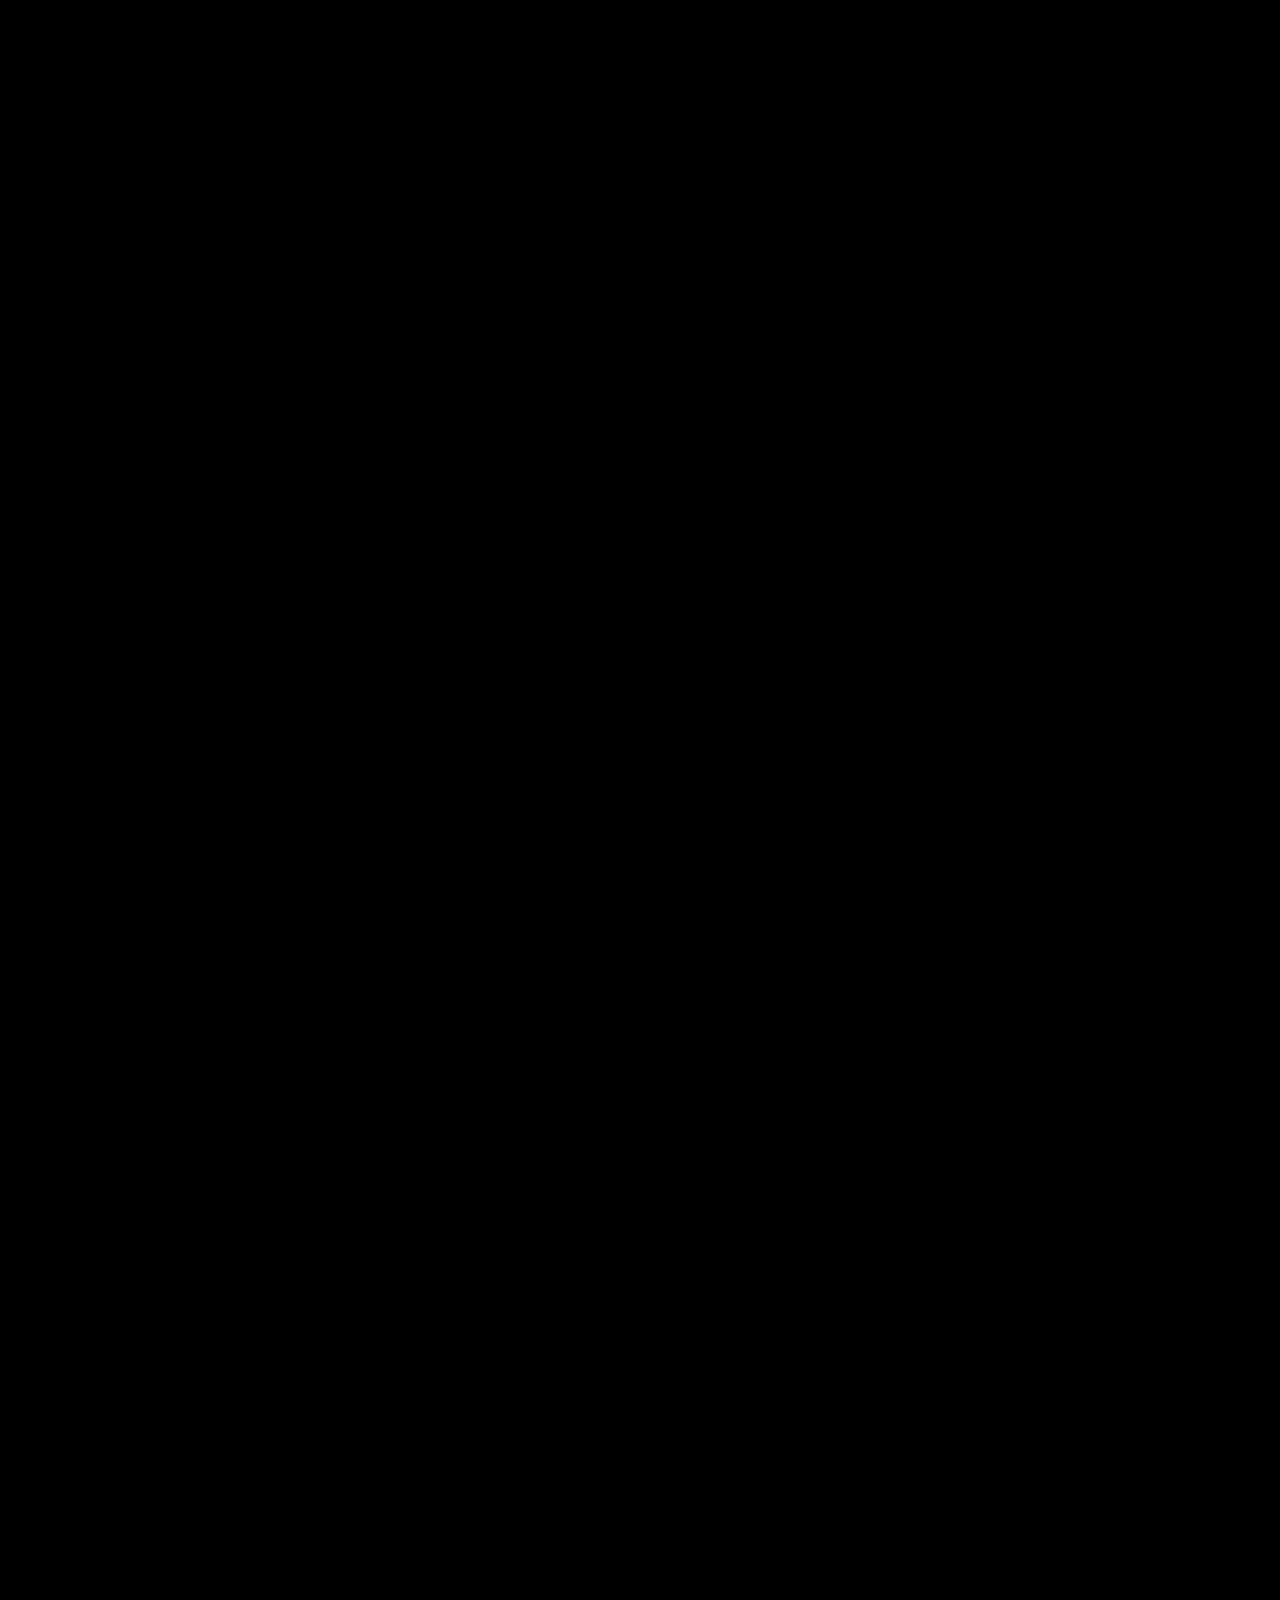
==== commit 6bbe6248: "Fix script source path in index.html" ====
--- a/index.html
+++ b/index.html
@@ -288,6 +288,6 @@
 
   </main>
 
-  <script src="js/script.js"></script>
+<script src="script.js"></script>
 </body>
 </html>
